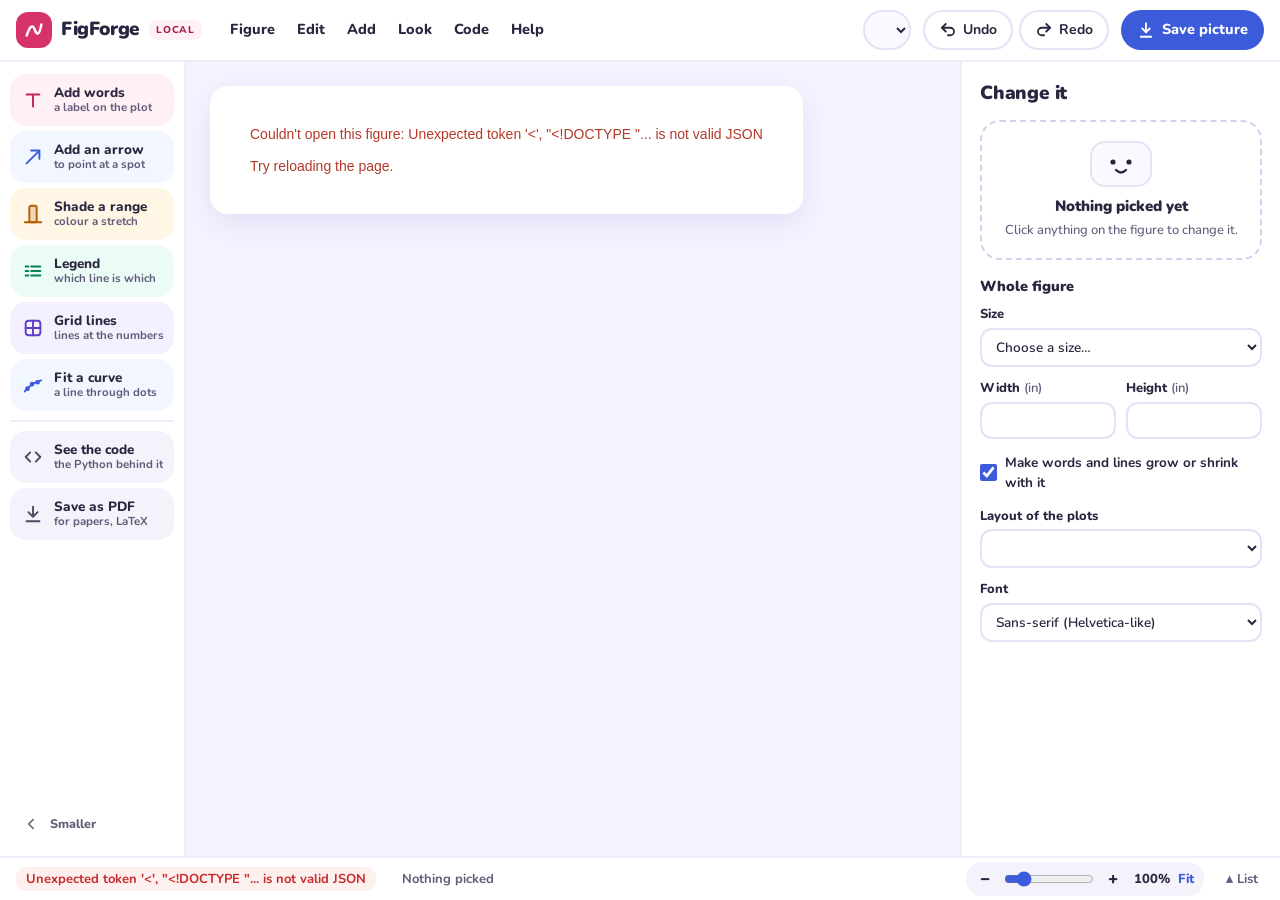
==== web/index.html @ d236e219 "Resizing scales lines, dots, arrows and ticks with the words; view re-fits Co-Authored-By: Claude Op" ====
<!DOCTYPE html>
<html lang="en">
<head>
  <meta charset="utf-8">
  <meta name="viewport" content="width=device-width, initial-scale=1">
  <title>FigForge</title>
  <link rel="preconnect" href="https://fonts.googleapis.com">
  <link rel="preconnect" href="https://fonts.gstatic.com" crossorigin>
  <link rel="stylesheet" href="https://fonts.googleapis.com/css2?family=Nunito:wght@500;600;700;800;900&display=swap">
  <link rel="stylesheet" href="style.css">
</head>
<body>

<header class="topbar">
  <div class="brand"><span class="brand-mark" aria-hidden="true"><svg viewBox="0 0 24 24"><path d="M4 18C8 6 11 6 13 12s5 6 7-6"/></svg></span>FigForge <span class="sub" id="storage-badge">local</span></div>
  <!-- The menu bar. Everything you can do lives in a menu, so the screen
       stays clear for the figure. -->
  <nav class="menubar" id="menubar" role="menubar">
    <div class="menu-wrap">
      <button class="menu-title" id="menu-file" aria-haspopup="menu" aria-expanded="false">Figure</button>
      <div class="menu" role="menu" hidden>
        <button role="menuitem" id="btn-new" title="Make a new figure from a spreadsheet (CSV) file">New from a spreadsheet (CSV)…</button>
        <button role="menuitem" id="btn-ai" class="ai-item" hidden title="Give Claude your data files and describe the figure you want">✨ New with AI…</button>
        <button role="menuitem" id="menu-open" title="Open another of your figures">Open another figure…</button>
        <hr>
        <button role="menuitem" id="btn-saveas" title="Save a copy with a new name">Save a copy…</button>
        <button role="menuitem" id="btn-rename" title="Give this figure a new name">Rename…</button>
        <hr>
        <div class="menu-label">Download the figure</div>
        <button role="menuitem" id="dl-pdf">PDF <span class="hint">for papers and LaTeX</span></button>
        <button role="menuitem" id="dl-svg">SVG <span class="hint">for Illustrator, Inkscape</span></button>
        <button role="menuitem" id="btn-png">PNG picture <span class="hint">for slides and the web</span></button>
        <hr>
        <button role="menuitem" id="btn-delete-project" class="danger" title="Delete this figure and everything in it">Delete this figure…</button>
      </div>
    </div>
    <div class="menu-wrap">
      <button class="menu-title" id="menu-edit" aria-haspopup="menu" aria-expanded="false">Edit</button>
      <div class="menu" role="menu" hidden>
        <button role="menuitem" id="menu-undo">Undo <span class="hint">Ctrl+Z</span></button>
        <button role="menuitem" id="menu-redo">Redo <span class="hint">Ctrl+Y</span></button>
        <hr>
        <button role="menuitem" id="btn-rebuild" class="danger" title="Throw away every change (moves, styles, numbers you changed) and draw the figure fresh from your data">Start over from my data…</button>
      </div>
    </div>
    <div class="menu-wrap">
      <button class="menu-title" id="menu-insert" aria-haspopup="menu" aria-expanded="false">Add</button>
      <div class="menu" role="menu" hidden>
        <button role="menuitem" id="btn-add-label" title="Add a new label to the plot you're working in">Label</button>
        <button role="menuitem" id="btn-add-arrow" title="Add a new arrow to the plot you're working in">Arrow</button>
        <button role="menuitem" id="menu-add-span" title="Shade a stretch of the plot">Shaded range</button>
        <hr>
        <button role="menuitem" id="menu-add-legend" title="Show which line is which">Legend</button>
        <button role="menuitem" id="menu-add-grid" title="Faint lines across the plot at the numbers">Grid lines</button>
        <button role="menuitem" id="menu-add-fit" title="Work out a line or curve that follows the points">Fit a curve…</button>
        <button role="menuitem" id="menu-add-curves" title="Draw more lines from another file of numbers in this figure">Lines from another file…</button>
        <button role="menuitem" id="menu-add-twin" title="Measure a line on its own scale, on the right side">Second scale on the right</button>
      </div>
    </div>
    <div class="menu-wrap">
      <button class="menu-title" id="menu-view" aria-haspopup="menu" aria-expanded="false">Look</button>
      <div class="menu" role="menu" hidden>
        <button role="menuitem" id="menu-zoom-in">Bigger <span class="hint">zoom in</span></button>
        <button role="menuitem" id="menu-zoom-out">Smaller <span class="hint">zoom out</span></button>
        <button role="menuitem" id="menu-fit">Fit to the window</button>
        <hr>
        <button role="menuitemcheckbox" id="menu-view-list" aria-checked="false">List of everything in the figure</button>
        <button role="menuitemcheckbox" id="menu-view-side" aria-checked="true">"Change it" panel</button>
      </div>
    </div>
    <div class="menu-wrap">
      <button class="menu-title" id="btn-py" aria-haspopup="menu" aria-expanded="false" title="See or download the Python code that draws this figure">Code</button>
      <div class="menu" id="py-menu" role="menu" hidden>
        <button role="menuitem" id="py-view"><b>See and change the code</b><span>Opens a code editor in a new tab. Run it in your browser.</span></button>
        <button role="menuitem" id="py-download"><b>Download figure.py</b><span>Made from the figure as it is now.</span></button>
        <button role="menuitem" id="py-download-edited" hidden><b>Download my changed version</b><span>The code you saved in the editor.</span></button>
      </div>
    </div>
    <div class="menu-wrap" id="menu-ai-wrap" hidden>
      <button class="menu-title ai-title" id="menu-ai" aria-haspopup="menu" aria-expanded="false">Ask Claude</button>
      <div class="menu" role="menu" hidden>
        <button role="menuitem" id="btn-ai-edit" hidden title="Tell Claude what to change in this figure">✨ Change this figure with AI…</button>
        <button role="menuitem" id="btn-howto" hidden title="The idea, the math, the code and the steps behind this AI figure">📖 How this was made</button>
        <button role="menuitem" id="menu-ai-new" hidden title="Give Claude your data files and describe the figure you want">✨ New figure with AI…</button>
      </div>
    </div>
    <div class="menu-wrap">
      <button class="menu-title" id="btn-help" aria-haspopup="menu" aria-expanded="false" title="How to use the editor">Help</button>
      <div class="menu help-pop" id="help-pop" role="dialog" aria-label="How to use the editor" hidden>
        <h3>How to use it</h3>
        <ul>
          <li><b>Click</b> anything to pick it. Change it on the right.</li>
          <li><b>Drag</b> it to move it.</li>
          <li><b>Double-click</b> words to type new ones.</li>
          <li>Hold <kbd>Ctrl</kbd> and click to pick more than one.</li>
          <li>Drag across an empty spot to pick everything inside.</li>
          <li>Add things from the <b>Add</b> menu, or the buttons on the left.</li>
          <li>Made a mistake? <b>Undo</b> fixes anything.</li>
        </ul>
        <h3>Keys</h3>
        <table>
          <tr><td><kbd>←</kbd><kbd>↑</kbd><kbd>→</kbd><kbd>↓</kbd></td><td>Move a little (hold <kbd>Shift</kbd> for more)</td></tr>
          <tr><td><kbd>Ctrl</kbd><kbd>Shift</kbd><kbd>&gt;</kbd> / <kbd>&lt;</kbd></td><td>Bigger / smaller words</td></tr>
          <tr><td><kbd>Del</kbd></td><td>Delete it</td></tr>
          <tr><td><kbd>Ctrl</kbd><kbd>Z</kbd></td><td>Undo</td></tr>
          <tr><td><kbd>Ctrl</kbd><kbd>Y</kbd></td><td>Redo</td></tr>
          <tr><td><kbd>Esc</kbd></td><td>Let go</td></tr>
        </table>
      </div>
    </div>
  </nav>
  <div class="spacer"></div>
  <select id="project-select" title="Open another figure"></select>
  <div class="tools">
    <button id="btn-undo" class="pill" title="Undo (Ctrl+Z)"><svg viewBox="0 0 24 24" aria-hidden="true"><path d="M9 14 4 9l5-5"/><path d="M4 9h11a5 5 0 0 1 0 10h-3"/></svg>Undo</button>
    <button id="btn-redo" class="pill" title="Redo (Ctrl+Y)"><svg viewBox="0 0 24 24" aria-hidden="true"><path d="m15 14 5-5-5-5"/><path d="M20 9H9a5 5 0 0 0 0 10h3"/></svg>Redo</button>
  </div>
  <!-- Save picture: the three downloads, one click from the top. -->
  <div class="menubar save-bar">
    <div class="menu-wrap">
      <button class="menu-title save-title" id="btn-save-pic" aria-haspopup="menu" aria-expanded="false"><svg viewBox="0 0 24 24" aria-hidden="true"><path d="M12 3v12"/><path d="m7 10 5 5 5-5"/><path d="M5 21h14"/></svg>Save picture</button>
      <div class="menu menu-right" role="menu" hidden>
        <button role="menuitem" id="save-pdf">PDF <span class="hint">for papers and LaTeX</span></button>
        <button role="menuitem" id="save-png">PNG picture <span class="hint">for slides and the web</span></button>
        <button role="menuitem" id="save-svg">SVG <span class="hint">for Illustrator, Inkscape</span></button>
      </div>
    </div>
  </div>
  <div class="account" id="account" hidden>
    <button id="btn-account" title="Your profile"><span class="avatar" id="account-avatar"></span><span id="account-name"></span></button>
    <div class="profile-panel" id="profile-panel" hidden>
      <div class="profile-email" id="profile-email"></div>
      <label class="field">
        <span>Display name</span>
        <span class="inline">
          <input type="text" id="profile-name" maxlength="60" autocomplete="nickname">
          <button id="btn-profile-save">Save</button>
        </span>
      </label>
      <form id="profile-password-form" class="field">
        <span>Change password</span>
        <input type="email" autocomplete="username" id="profile-username" hidden>
        <input type="password" id="profile-pw" placeholder="New password (8+ characters)" autocomplete="new-password">
        <input type="password" id="profile-pw2" placeholder="Repeat new password" autocomplete="new-password">
        <button type="submit">Update password</button>
      </form>
      <div class="admin-box" id="admin-box" hidden>
        <form id="invite-form" class="field">
          <span>Invite a friend</span>
          <input type="email" id="invite-email" placeholder="friend@example.com" autocomplete="off">
          <span class="inline">
            <button type="button" id="invite-link" title="Make the invite link and copy it -- send it to them yourself (text, DM). No email, so no spam folder.">Copy invite link</button>
            <button type="submit" title="Supabase emails the invite (it may land in spam)">Email invite</button>
          </span>
          <input type="text" id="invite-link-out" readonly hidden>
        </form>
        <ul class="invite-list" id="invite-list"></ul>
      </div>
      <p class="profile-msg" id="profile-msg"></p>
      <button id="btn-signout" class="danger">Sign out</button>
    </div>
  </div>
</header>

<main>
  <!-- Left: the tools used most, each a picture with its name and a few words
       on what it does. The bottom button folds it to pictures only (and back). -->
  <nav class="toolstrip" id="toolstrip" aria-label="Tools">
    <button id="tool-label" class="tool t-pink" title="Add some words"><svg class="ti" viewBox="0 0 24 24" aria-hidden="true"><path d="M5 6h14M12 6v13"/></svg><span class="tw"><span class="tl">Add words</span><span class="th">a label on the plot</span></span></button>
    <button id="tool-arrow" class="tool t-blue" title="Add an arrow"><svg class="ti" viewBox="0 0 24 24" aria-hidden="true"><path d="M5 19 19 5M10 5h9v9"/></svg><span class="tw"><span class="tl">Add an arrow</span><span class="th">to point at a spot</span></span></button>
    <button id="tool-span" class="tool t-orange" title="Shade a range of the plot"><svg class="ti" viewBox="0 0 24 24" aria-hidden="true"><rect x="8" y="3" width="8" height="18" rx="2" class="fill"/><path d="M3 21h18"/></svg><span class="tw"><span class="tl">Shade a range</span><span class="th">colour a stretch</span></span></button>
    <button id="tool-legend" class="tool t-green" title="Show which line is which"><svg class="ti" viewBox="0 0 24 24" aria-hidden="true"><path d="M4 7h3M4 12h3M4 17h3M10 7h10M10 12h10M10 17h10"/></svg><span class="tw"><span class="tl">Legend</span><span class="th">which line is which</span></span></button>
    <button id="tool-grid" class="tool t-purple" title="Grid lines across the plot"><svg class="ti" viewBox="0 0 24 24" aria-hidden="true"><rect x="4" y="4" width="16" height="16" rx="3"/><path d="M4 12h16M12 4v16"/></svg><span class="tw"><span class="tl">Grid lines</span><span class="th">lines at the numbers</span></span></button>
    <button id="tool-fit" class="tool t-blue" title="Work out a line or curve that follows the points"><svg class="ti" viewBox="0 0 24 24" aria-hidden="true"><circle cx="6" cy="16" r="1.5"/><circle cx="11" cy="11" r="1.5"/><circle cx="17" cy="9" r="1.5"/><path d="M3 19C9 12 14 8 21 7"/></svg><span class="tw"><span class="tl">Fit a curve</span><span class="th">a line through dots</span></span></button>
    <hr>
    <button id="tool-code" class="tool t-grey" title="See and change the Python code"><svg class="ti" viewBox="0 0 24 24" aria-hidden="true"><path d="M9 7l-5 5 5 5M15 7l5 5-5 5"/></svg><span class="tw"><span class="tl">See the code</span><span class="th">the Python behind it</span></span></button>
    <button id="tool-pdf" class="tool t-grey" title="Download the figure as a PDF"><svg class="ti" viewBox="0 0 24 24" aria-hidden="true"><path d="M12 4v11M7 10l5 5 5-5M5 20h14"/></svg><span class="tw"><span class="tl">Save as PDF</span><span class="th">for papers, LaTeX</span></span></button>
    <span class="spacer"></span>
    <button id="tool-ai" class="tool tool-ai" title="Tell Claude what to change" hidden><svg class="ti" viewBox="0 0 24 24" aria-hidden="true"><path d="M12 3l1.8 5.2L19 10l-5.2 1.8L12 17l-1.8-5.2L5 10l5.2-1.8zM18 15l.8 2.2L21 18l-2.2.8L18 21l-.8-2.2L15 18l2.2-.8z"/></svg><span class="tw"><span class="tl">Ask Claude</span><span class="th">say what to change</span></span></button>
    <button id="tool-expand" class="tool" title="Hide the names" aria-expanded="true"><svg class="ti" viewBox="0 0 24 24" aria-hidden="true"><path d="M15 6l-6 6 6 6"/></svg><span class="tl">Smaller</span></button>
  </nav>
  <section class="stage" id="stage">
    <div class="canvas-area">
      <div class="canvas-wrap" id="canvas-wrap">
        <div class="canvas" id="canvas"></div>
      </div>
    </div>
    <!-- The bottom bar: every part of the figure, and the numbers behind a
         picked line. Drag its top edge to make it taller or shorter. -->
    <div class="dock" id="dock">
      <div class="dock-handle" id="dock-handle" title="Drag to make this bigger or smaller"></div>
      <div class="peerbar" id="peerbar" hidden>
        <div class="peerrow">
          <span class="peerlabel">Pick all</span>
          <div class="chips" id="peer-groups"></div>
        </div>
        <div class="peerrow" id="peer-selected-row" hidden>
          <span class="peerlabel">Picked</span>
          <div class="chips" id="peer-selected"></div>
          <button class="link" id="btn-clearsel">Clear</button>
        </div>
      </div>
      <div class="dock-body">
        <div class="dock-list">
          <div class="dock-head">
            <h2>Everything in the figure</h2>
            <span class="muted">Click one to change it</span>
          </div>
          <div id="element-list" class="ellist"></div>
        </div>

        <div class="data-panel" id="data-panel" hidden>
          <div class="data-head">
            <span class="data-title" id="data-title">line</span>
            <span class="data-count" id="data-count"></span>
            <span class="spacer"></span>
            <span class="data-status" id="data-status"></span>
          </div>
          <div class="data-table-wrap" id="data-table-wrap">
            <table class="data-table">
              <thead><tr id="data-head-row"><th>x</th><th>y</th></tr></thead>
              <tbody id="data-table-body"></tbody>
            </table>
          </div>
        </div>
      </div>
    </div>

  </section>

  <aside class="sidebar">
    <div class="panel" id="inspector">
      <h2>Change it</h2>
      <div id="insp-empty">
        <div class="empty"><svg class="empty-face" viewBox="0 0 64 48" aria-hidden="true"><rect x="2" y="2" width="60" height="44" rx="14"/><circle cx="24" cy="22" r="2.6" class="eye"/><circle cx="40" cy="22" r="2.6" class="eye"/><path d="M27 30q5 5 10 0"/></svg><b>Nothing picked yet</b><span>Click anything on the figure to change it.</span></div>
        <div class="subhead">Whole figure</div>
        <label class="field">
          <span>Size</span>
          <select id="f-fig-preset">
            <option value="">Choose a size…</option>
            <option value="3.4">Journal, 1 column (3.4 in wide)</option>
            <option value="5">Journal, 1.5 columns (5 in wide)</option>
            <option value="7">Journal, 2 columns (7 in wide)</option>
            <option value="slide">Slide (10 × 5.6 in)</option>
            <option value="poster">Poster panel (12 × 8 in)</option>
          </select>
        </label>
        <div class="row">
          <label class="field">
            <span>Width <em>(in)</em></span>
            <input type="number" id="f-fig-w" min="1" max="40" step="0.1">
          </label>
          <label class="field">
            <span>Height <em>(in)</em></span>
            <input type="number" id="f-fig-h" min="1" max="40" step="0.1">
          </label>
        </div>
        <label class="check"><input type="checkbox" id="f-fig-scale" checked> Make words and lines grow or shrink with it</label>
        <p class="note" id="f-fig-small" hidden>Some words are too small to read at this size. Try a bigger size, or put the plots in one column.</p>
        <label class="field" id="f-fig-layout-field">
          <span>Layout of the plots</span>
          <select id="f-fig-layout"></select>
        </label>
        <label class="field">
          <span>Font</span>
          <select id="f-fig-font">
            <option value="sans-serif">Sans-serif (Helvetica-like)</option>
            <option value="serif">Serif (Times-like)</option>
            <option value="monospace">Monospace</option>
          </select>
        </label>
      </div>

      <div id="insp-body" hidden>
        <div class="elid"><b id="insp-kind">Label</b><span id="insp-where"></span><button id="btn-delete" class="danger small" title="Delete it (Del)">Delete</button><button id="btn-done" class="small" title="Let go of it (Esc)">Done</button></div>

        <div id="label-fields">
        <label class="field" id="text-field">
          <span>Words</span>
          <textarea id="f-text" rows="3" spellcheck="false"></textarea>
        </label>
        <div class="symbol-palette" id="symbol-palette">
          <div class="symbol-row"><button type="button" class="symbol-btn" data-ch="α">α</button><button type="button" class="symbol-btn" data-ch="β">β</button><button type="button" class="symbol-btn" data-ch="γ">γ</button><button type="button" class="symbol-btn" data-ch="δ">δ</button><button type="button" class="symbol-btn" data-ch="ε">ε</button><button type="button" class="symbol-btn" data-ch="ζ">ζ</button><button type="button" class="symbol-btn" data-ch="η">η</button><button type="button" class="symbol-btn" data-ch="θ">θ</button><button type="button" class="symbol-btn" data-ch="λ">λ</button><button type="button" class="symbol-btn" data-ch="μ">μ</button><button type="button" class="symbol-btn" data-ch="ν">ν</button><button type="button" class="symbol-btn" data-ch="ξ">ξ</button><button type="button" class="symbol-btn" data-ch="π">π</button><button type="button" class="symbol-btn" data-ch="ρ">ρ</button><button type="button" class="symbol-btn" data-ch="σ">σ</button><button type="button" class="symbol-btn" data-ch="τ">τ</button><button type="button" class="symbol-btn" data-ch="φ">φ</button><button type="button" class="symbol-btn" data-ch="χ">χ</button><button type="button" class="symbol-btn" data-ch="ψ">ψ</button><button type="button" class="symbol-btn" data-ch="ω">ω</button></div>
          <div class="symbol-row"><button type="button" class="symbol-btn" data-ch="Γ">Γ</button><button type="button" class="symbol-btn" data-ch="Δ">Δ</button><button type="button" class="symbol-btn" data-ch="Θ">Θ</button><button type="button" class="symbol-btn" data-ch="Λ">Λ</button><button type="button" class="symbol-btn" data-ch="Ξ">Ξ</button><button type="button" class="symbol-btn" data-ch="Π">Π</button><button type="button" class="symbol-btn" data-ch="Σ">Σ</button><button type="button" class="symbol-btn" data-ch="Φ">Φ</button><button type="button" class="symbol-btn" data-ch="Ψ">Ψ</button><button type="button" class="symbol-btn" data-ch="Ω">Ω</button><button type="button" class="symbol-btn" data-ch="±">±</button><button type="button" class="symbol-btn" data-ch="×">×</button><button type="button" class="symbol-btn" data-ch="°">°</button><button type="button" class="symbol-btn" data-ch="√">√</button><button type="button" class="symbol-btn" data-ch="≤">≤</button><button type="button" class="symbol-btn" data-ch="≥">≥</button><button type="button" class="symbol-btn" data-ch="≈">≈</button><button type="button" class="symbol-btn" data-ch="∞">∞</button></div>
        </div>
        <p class="note" id="text-note">Tip: <code>$\beta_1$</code> shows as β₁, <code>$Q_L$</code> as Q<sub>L</sub>. Press Enter for a new line.</p>

        <div class="row">
          <label class="field">
            <span>Size</span>
            <span class="sizewrap">
              <button id="f-size-down" title="Smaller">A&minus;</button>
              <input type="number" id="f-size" min="4" max="72" step="0.5">
              <button id="f-size-up" title="Bigger">A+</button>
            </span>
          </label>
          <label class="field">
            <span>Color</span>
            <span class="colorwrap">
              <input type="color" id="f-color">
              <input type="text" id="f-color-hex" spellcheck="false">
            </span>
          </label>
        </div>

        <div id="xy-group">
          <div class="row">
            <label class="field">
              <span>Across <em id="f-xunit"></em></span>
              <input type="number" id="f-x" step="any">
            </label>
            <label class="field">
              <span>Up <em id="f-yunit"></em></span>
              <input type="number" id="f-y" step="any">
            </label>
          </div>
        </div>

        <div id="align-group">
          <div class="row">
            <label class="field">
              <span>Line up ↔</span>
              <select id="f-ha">
                <option value="left">Left</option><option value="center">Middle</option><option value="right">Right</option>
              </select>
            </label>
            <label class="field">
              <span>Line up ↕</span>
              <select id="f-va">
                <option value="baseline">Text line</option><option value="bottom">Bottom</option>
                <option value="center">Middle</option><option value="top">Top</option>
              </select>
            </label>
          </div>
          <label class="check">
            <input type="checkbox" id="f-box"> Put a box behind it
          </label>
          <div id="box-colors">
            <div class="row">
              <label class="field">
                <span>Box fill</span>
                <select id="f-box-fc"><option value="white">White</option><option value="black">Black</option></select>
              </label>
              <label class="field">
                <span>Box border</span>
                <select id="f-box-ec"><option value="white">White</option><option value="black">Black</option></select>
              </label>
            </div>
            <div class="row">
              <label class="field">
                <span>Space inside the box</span>
                <input type="number" id="f-box-pad" min="0" max="2" step="0.05">
              </label>
              <label class="field"></label>
            </div>
          </div>
        </div>
        </div>

        <div id="axes-fields" hidden>
          <div id="axes-x-fields">
            <div class="subhead">Bottom axis (x)</div>
            <div class="row">
              <label class="field">
                <span>min</span>
                <input type="number" id="f-xmin" step="any">
              </label>
              <label class="field">
                <span>max</span>
                <input type="number" id="f-xmax" step="any">
              </label>
            </div>
            <div class="row">
              <label class="field">
                <span>scale</span>
                <select id="f-xscale">
                  <option value="linear">linear</option><option value="log">log</option>
                </select>
              </label>
              <label class="field">
                <span>tick size (pt)</span>
                <input type="number" id="f-xticksize" min="4" max="48" step="0.5">
              </label>
            </div>
            <div class="row">
              <label class="field">
                <span>A number every</span>
                <input type="number" id="f-xstep" min="0" step="any" placeholder="auto">
              </label>
              <label class="field">
                <span>&nbsp;</span>
                <label class="check"><input type="checkbox" id="f-xsci"> ×10ⁿ numbers</label>
              </label>
            </div>
          </div>

          <div id="axes-y-fields">
            <div class="subhead">Side axis (y)</div>
            <div class="row">
              <label class="field">
                <span>min</span>
                <input type="number" id="f-ymin" step="any">
              </label>
              <label class="field">
                <span>max</span>
                <input type="number" id="f-ymax" step="any">
              </label>
            </div>
            <div class="row">
              <label class="field">
                <span>scale</span>
                <select id="f-yscale">
                  <option value="linear">linear</option><option value="log">log</option>
                </select>
              </label>
              <label class="field">
                <span>tick size (pt)</span>
                <input type="number" id="f-yticksize" min="4" max="48" step="0.5">
              </label>
            </div>
            <div class="row">
              <label class="field">
                <span>A number every</span>
                <input type="number" id="f-ystep" min="0" step="any" placeholder="auto">
              </label>
              <label class="field">
                <span>&nbsp;</span>
                <label class="check"><input type="checkbox" id="f-ysci"> ×10ⁿ numbers</label>
              </label>
            </div>
            <div id="twin-fields" hidden>
              <div class="subhead">Right side axis</div>
              <div class="row">
                <label class="field">
                  <span>min</span>
                  <input type="number" id="f-y2min" step="any" placeholder="auto">
                </label>
                <label class="field">
                  <span>max</span>
                  <input type="number" id="f-y2max" step="any" placeholder="auto">
                </label>
              </div>
              <label class="field">
                <span>scale</span>
                <select id="f-y2scale">
                  <option value="linear">linear</option><option value="log">log</option>
                </select>
              </label>
            </div>
          </div>

          <div id="axes-3d-fields" hidden>
            <div class="subhead">Height axis (z)</div>
            <div class="row">
              <label class="field">
                <span>min</span>
                <input type="number" id="f-zmin" step="any">
              </label>
              <label class="field">
                <span>max</span>
                <input type="number" id="f-zmax" step="any">
              </label>
            </div>
            <label class="field">
              <span>scale</span>
              <select id="f-zscale">
                <option value="linear">linear</option><option value="log">log</option>
              </select>
            </label>
            <div class="subhead">Turn it (or drag an empty spot in the plot)</div>
            <div class="row">
              <label class="field">
                <span>Round (°)</span>
                <input type="number" id="f-turn" min="-360" max="360" step="5">
              </label>
              <label class="field">
                <span>Up (°)</span>
                <input type="number" id="f-tilt" min="-90" max="90" step="5">
              </label>
            </div>
          </div>

          <div id="axes-panel-fields">
            <div class="subhead">Box</div>
            <div class="row">
              <label class="field">
                <span>Shape</span>
                <select id="f-aspect">
                  <option value="auto">Fill the space</option><option value="equal">Same scale both ways</option>
                </select>
              </label>
              <label class="field">
                <span>Border thickness</span>
                <input type="number" id="f-framewidth" min="0" max="8" step="0.1">
              </label>
            </div>
            <label class="check">
              <input type="checkbox" id="f-zero"> Lines through zero
            </label>
            <label class="check">
              <input type="checkbox" id="f-legend-on"> Show the legend
            </label>
            <div class="row">
              <label class="field">
                <span>Grid lines</span>
                <select id="f-grid">
                  <option value="none">None</option>
                  <option value="major">At the numbers</option>
                  <option value="both">At the numbers + in between</option>
                </select>
              </label>
              <label class="field">
                <span>&nbsp;</span>
                <label class="check"><input type="checkbox" id="f-minor"> Small ticks</label>
              </label>
            </div>
            <button type="button" id="btn-add-span" class="link">+ Shade a range</button>
          </div>

          <p class="note" id="axes-note" hidden></p>
        </div>

        <div id="legend-fields" hidden>
          <div id="legend-entries"></div>
          <label class="field">
            <span>Heading <em>(over the names)</em></span>
            <input type="text" id="f-legend-title" spellcheck="false" placeholder="No heading">
          </label>
          <div class="row">
            <label class="field">
              <span>Where</span>
              <select id="f-legend-loc">
                <option value="dragged" hidden>Where I dragged it</option>
                <option value="best">Wherever it fits</option>
                <option value="upper right">Top right</option>
                <option value="upper left">Top left</option>
                <option value="lower right">Bottom right</option>
                <option value="lower left">Bottom left</option>
                <option value="upper center">Top middle</option>
                <option value="lower center">Bottom middle</option>
                <option value="center right">Right middle</option>
                <option value="center left">Left middle</option>
                <option value="center">Middle</option>
              </select>
            </label>
            <label class="field">
              <span>Side by side</span>
              <input type="number" id="f-legend-cols" min="1" max="10" step="1">
            </label>
          </div>
          <div class="row">
            <label class="field">
              <span>Word size</span>
              <input type="number" id="f-legend-size" min="4" max="48" step="0.5">
            </label>
            <label class="field">
              <span>&nbsp;</span>
              <label class="check"><input type="checkbox" id="f-legend-frame"> Box around it</label>
            </label>
          </div>
          <p class="note">You can also drag it anywhere in the plot.</p>
          <button type="button" id="btn-legend-hide" class="link">Hide the legend</button>
        </div>

        <div id="series-fields" hidden>
          <label class="field">
            <span>Name <em>(shown in the legend)</em></span>
            <input type="text" id="f-series-label" spellcheck="false" placeholder="No name">
          </label>
          <label class="field" id="series-axis-field">
            <span>Measured on</span>
            <select id="f-series-axis">
              <option value="left">the left side axis</option>
              <option value="right">a second axis on the right</option>
            </select>
          </label>
          <div class="row">
            <label class="field">
              <span>Color</span>
              <span class="colorwrap">
                <input type="color" id="f-series-color">
                <input type="text" id="f-series-color-hex" spellcheck="false">
              </span>
            </label>
            <label class="field">
              <span>Dots</span>
              <select id="f-series-marker">
                <option value="none">None</option>
                <option value=".">• Small dot</option>
                <option value="o">● Circle</option>
                <option value="s">■ Square</option>
                <option value="^">▲ Triangle</option>
                <option value="D">◆ Diamond</option>
                <option value="+">+ Plus</option>
                <option value="x">× Cross</option>
              </select>
            </label>
          </div>
          <div class="row">
            <label class="field">
              <span>Line thickness</span>
              <input type="number" id="f-series-lw" min="0" max="10" step="0.1">
            </label>
            <label class="field">
              <span>Dot size</span>
              <input type="number" id="f-series-ms" min="0" max="30" step="0.5">
            </label>
          </div>
          <label class="field">
            <span>Opacity <em>(0 = see-through, 1 = solid)</em></span>
            <span class="opacitywrap">
              <input type="range" id="f-series-alpha" min="0" max="1" step="0.05">
              <input type="number" id="f-series-alpha-num" min="0" max="1" step="0.05">
            </span>
          </label>
          <div id="cmap-fields" hidden>
            <div class="subhead">Colours</div>
            <div class="row">
              <label class="field">
                <span>Colour map</span>
                <select id="f-cmap">
                  <option value="viridis">Viridis</option><option value="magma">Magma</option>
                  <option value="inferno">Inferno</option><option value="plasma">Plasma</option>
                  <option value="cividis">Cividis</option><option value="turbo">Turbo</option>
                  <option value="coolwarm">Cool–warm</option><option value="RdBu_r">Blue–red</option>
                  <option value="seismic">Seismic</option><option value="Greys">Greys</option>
                  <option value="Blues">Blues</option><option value="hot">Hot</option>
                </select>
              </label>
              <label class="field">
                <span>&nbsp;</span>
                <label class="check"><input type="checkbox" id="f-cmap-log"> Log colour scale</label>
              </label>
            </div>
            <div class="row">
              <label class="field">
                <span>Colours start at</span>
                <input type="number" id="f-cmap-min" step="any" placeholder="auto">
              </label>
              <label class="field">
                <span>Colours end at</span>
                <input type="number" id="f-cmap-max" step="any" placeholder="auto">
              </label>
            </div>
            <label class="check"><input type="checkbox" id="f-cbar"> Show the colour bar</label>
            <label class="field" id="f-cbar-label-field">
              <span>Colour bar label</span>
              <input type="text" id="f-cbar-label" spellcheck="false">
            </label>
          </div>
          <div id="fit-fields" hidden>
            <div class="subhead">Fit a curve to it</div>
            <div class="row">
              <label class="field">
                <span>Shape</span>
                <select id="f-fit-model">
                  <option value="line">Straight line</option>
                  <option value="poly2">Curve (x²)</option>
                  <option value="poly3">Curve (x³)</option>
                  <option value="exp">Exponential</option>
                  <option value="power">Power law (x^b)</option>
                  <option value="gauss">Bell peak (Gaussian)</option>
                  <option value="lorentz">Sharp peak (Lorentzian)</option>
                  <option value="formula">My own formula…</option>
                </select>
              </label>
              <label class="field">
                <span>&nbsp;</span>
                <button type="button" id="btn-fit-curve">Fit</button>
              </label>
            </div>
            <p class="note" id="fit-shape"></p>
            <label class="field" id="f-fit-formula-field" hidden>
              <span>Formula in x <em>(the other letters are worked out)</em></span>
              <input type="text" id="f-fit-formula" spellcheck="false" placeholder="a*exp(-x/t) + c">
            </label>
            <div class="row">
              <label class="field">
                <span>Only x from</span>
                <input type="number" id="f-fit-from" step="any" placeholder="the start">
              </label>
              <label class="field">
                <span>to</span>
                <input type="number" id="f-fit-to" step="any" placeholder="the end">
              </label>
            </div>
          </div>
          <div id="fit-result" hidden>
            <div class="subhead">Fit result</div>
            <pre id="fit-numbers"></pre>
            <button type="button" id="btn-fit-label" class="link">+ Put these numbers on the plot</button>
          </div>
          <p class="note" id="series-note">Its numbers are listed under the figure. Click one to change it.</p>
        </div>

        <div id="guide-fields" hidden>
          <div class="row">
            <label class="field">
              <span>Color</span>
              <span class="colorwrap">
                <input type="color" id="f-guide-color">
                <input type="text" id="f-guide-color-hex" spellcheck="false">
              </span>
            </label>
            <label class="field">
              <span>Look</span>
              <select id="f-guide-ls">
                <option value="-">── Solid</option>
                <option value="--">- - Dashed</option>
                <option value=":">····· Dotted</option>
                <option value="-.">-·- Dash-dot</option>
              </select>
            </label>
          </div>
          <div class="row">
            <label class="field">
              <span>Line thickness</span>
              <input type="number" id="f-guide-lw" min="0" max="10" step="0.1">
            </label>
            <label class="field" id="guide-pos-field">
              <span><span id="f-guide-pos-name">Across at</span> <em id="f-guide-pos-unit"></em></span>
              <input type="number" id="f-guide-pos" step="any">
            </label>
          </div>
          <p class="note">A straight line across the plot, to guide the eye.</p>
        </div>

        <div id="span-fields" hidden>
          <div class="row">
            <label class="field">
              <span>Color</span>
              <span class="colorwrap">
                <input type="color" id="f-span-color">
                <input type="text" id="f-span-color-hex" spellcheck="false">
              </span>
            </label>
            <label class="field">
              <span>Opacity</span>
              <input type="number" id="f-span-alpha" min="0" max="1" step="0.05">
            </label>
          </div>
          <div class="row">
            <label class="field">
              <span id="f-span-from-name">From</span>
              <input type="number" id="f-span-lo" step="any">
            </label>
            <label class="field">
              <span>To</span>
              <input type="number" id="f-span-hi" step="any">
            </label>
          </div>
          <label class="field">
            <span>Name <em>(shown in the legend)</em></span>
            <input type="text" id="f-span-label" spellcheck="false" placeholder="No name">
          </label>
          <p class="note">A shaded range behind the data, to mark a region.</p>
        </div>

        <div id="zero-fields" hidden>
          <p class="note">Thin grey lines through zero, across and up the plot.
            <b>Delete</b> hides them. Bring them back from the plot box
            (“Lines through zero”).</p>
        </div>

        <div id="arrow-fields" hidden>
          <div class="row">
            <label class="field">
              <span>Color</span>
              <span class="colorwrap">
                <input type="color" id="f-arrow-color">
                <input type="text" id="f-arrow-color-hex" spellcheck="false">
              </span>
            </label>
            <label class="field">
              <span>Heads</span>
              <select id="f-arrow-style">
                <option value="<->">⟷ Both ends</option>
                <option value="->">⟶ End only</option>
                <option value="<-">⟵ Start only</option>
                <option value="-">— No heads</option>
              </select>
            </label>
          </div>
          <div class="row">
            <label class="field">
              <span>Line thickness</span>
              <input type="number" id="f-arrow-lw" min="0" max="10" step="0.1">
            </label>
            <label class="field">
              <span>Head size</span>
              <input type="number" id="f-arrow-scale" min="4" max="40" step="1">
            </label>
          </div>
          <p class="note">Drag the middle to move it. Drag an end to stretch or
            turn it.</p>
        </div>
      </div>
    </div>

  </aside>
</main>
<!-- Bottom: what is going on, what is picked, where the pointer is in
     the plot, the figure size, zoom, and the list of everything. -->
<footer class="statusbar" id="statusbar">
  <div class="status" id="status" role="status"></div>
  <span class="sb-item" id="sb-picked" title="What is picked">Nothing picked</span>
  <span class="sb-item sb-xy" id="sb-xy" title="Where the pointer is, in the plot's own numbers"></span>
  <span class="spacer"></span>
  <button class="sb-item sb-btn" id="sb-size" title="The figure's size when printed. Click to change it"></button>
  <div class="zoomctl" title="How big the figure looks on screen">
    <button id="zoom-out" class="icon" aria-label="Smaller">−</button>
    <input type="range" id="zoom" min="40" max="400" value="100" step="5" aria-label="Zoom">
    <button id="zoom-in" class="icon" aria-label="Bigger">+</button>
    <span id="zoomval">100%</span>
    <button id="btn-fit" class="link" title="Make the figure fit the window">Fit</button>
  </div>
  <button class="sb-item sb-btn" id="sb-list" aria-expanded="false" title="Show or hide the list of everything in the figure">▴ List</button>
</footer>

<!-- Start: three big ways to begin, and every figure you have as a card. -->
<div class="modal" id="start-modal" hidden>
  <div class="modal-card start-card" role="dialog" aria-labelledby="start-title">
    <div class="modal-head">
      <h3 id="start-title">Make a new figure, or open one of yours</h3>
      <button class="link" id="start-close" title="Close (Esc)" aria-label="Close">×</button>
    </div>
    <div class="start-ways">
      <button class="start-way way-file" id="start-file">
        <span class="way-ico"><svg viewBox="0 0 24 24" aria-hidden="true"><path d="M14 3H7a2 2 0 0 0-2 2v14a2 2 0 0 0 2 2h10a2 2 0 0 0 2-2V8z"/><path d="M14 3v5h5M9 13h6M9 17h6"/></svg></span>
        <b>From my file</b>
        <span>Pick a spreadsheet, then the columns to draw.</span>
      </button>
      <button class="start-way way-ai" id="start-ai" hidden>
        <span class="way-ico"><svg viewBox="0 0 24 24" aria-hidden="true"><path d="M12 3l1.8 5.2L19 10l-5.2 1.8L12 17l-1.8-5.2L5 10l5.2-1.8z"/><path d="M19 16l.7 2 2 .7-2 .7-.7 2-.7-2-2-.7 2-.7z"/></svg></span>
        <b>Ask Claude</b>
        <span>Say what you want in your own words. Claude draws it.</span>
      </button>
    </div>
    <div class="start-mine-head">Your figures</div>
    <div class="start-mine" id="start-mine"></div>
  </div>
</div>

<!-- New project from a CSV: pick the file, then the x and y columns. -->
<div class="modal" id="csv-modal" hidden>
  <div class="modal-card" role="dialog" aria-labelledby="csv-title">
    <div class="modal-head">
      <h3 id="csv-title">New figure from a CSV</h3>
      <button class="link" id="csv-close" title="Close (Esc)">×</button>
    </div>
    <label class="csv-drop" id="csv-drop">
      <input type="file" id="csv-file" accept=".csv,.tsv,.txt,.dat,text/csv,text/plain">
      <span id="csv-drop-text"><b>Choose a CSV file</b> or drop it here<br><em>comma, semicolon, tab or space separated · up to 4 MB</em></span>
    </label>
    <div id="csv-pick" hidden>
      <p class="csv-summary" id="csv-summary"></p>
      <table class="csv-cols">
        <thead><tr><th>Column</th><th>Range</th><th title="Horizontal axis">x</th><th title="Plot these">y</th></tr></thead>
        <tbody id="csv-cols"></tbody>
      </table>
      <div class="row">
        <label class="field">
          <span>Plot as</span>
          <select id="csv-plot">
            <option value="line">Lines</option>
            <option value="scatter">Points</option>
            <option value="line+markers">Lines + points</option>
          </select>
        </label>
        <label class="field" id="csv-name-field">
          <span>Project name</span>
          <input type="text" id="csv-name" spellcheck="false">
        </label>
        <label class="field" id="csv-panel-field" hidden>
          <span>Put them in</span>
          <select id="csv-panel"></select>
        </label>
      </div>
    </div>
    <p class="csv-msg" id="csv-msg" role="status"></p>
    <div class="modal-foot">
      <button id="csv-cancel">Cancel</button>
      <button class="primary" id="csv-create" disabled>Create figure</button>
    </div>
  </div>
</div>

<!-- New figure with the AI assistant: any files (zips are opened in the
     browser), a description, then Claude works step by step. -->
<div class="modal" id="ai-modal" hidden>
  <div class="modal-card" role="dialog" aria-labelledby="ai-title">
    <div class="modal-head">
      <h3 id="ai-title">✨ New figure with AI</h3>
      <button class="link" id="ai-close" title="Close (Esc)">×</button>
    </div>
    <label class="csv-drop" id="ai-drop">
      <input type="file" id="ai-files" multiple>
      <span id="ai-drop-text"><b>Choose your data files</b> or drop them here <em>(optional)</em><br>
        <em>any files or a .zip · a picture of a figure you like helps too · no data? just describe it</em></span>
    </label>
    <div id="ai-picked" hidden>
      <p class="csv-summary" id="ai-files-summary"></p>
      <details class="ai-files"><summary>See which files</summary><ul id="ai-file-list"></ul></details>
    </div>
    <label class="field">
      <span>Describe the figure you want</span>
      <textarea id="ai-idea" rows="4" spellcheck="true"
        placeholder="e.g. Overlay the RBS spectra of 1A_middle, 1A_bottom_right, 1A_bottom_left and 1B against channel, energy in MeV on top, label the O, Cu, Nb, Sn and Ta edges"></textarea>
    </label>
    <label class="field">
      <span>Project name</span>
      <input type="text" id="ai-name" spellcheck="false">
    </label>
    <div class="ai-run" id="ai-run" hidden>
      <ol class="ai-log" id="ai-log"></ol>
      <p class="ai-reply" id="ai-reply" hidden></p>
    </div>
    <p class="csv-msg" id="ai-msg" role="status"></p>
    <p class="ai-usage" id="ai-usage"></p>
    <div class="modal-foot">
      <button id="ai-cancel">Cancel</button>
      <button class="primary" id="ai-make" disabled>✨ Make it</button>
    </div>
  </div>
</div>

<!-- Change the figure on screen with the AI assistant. -->
<div class="modal" id="ai-edit-modal" hidden>
  <div class="modal-card" role="dialog" aria-labelledby="ai-edit-title">
    <div class="modal-head">
      <h3 id="ai-edit-title">✨ Change this figure with AI</h3>
      <button class="link" id="ai-edit-close" title="Close (Esc)">×</button>
    </div>
    <div class="chat" id="ai-chat" aria-live="polite"></div>
    <label class="field">
      <span id="ai-edit-ask">What should change?</span>
      <textarea id="ai-edit-request" rows="3" spellcheck="true"
        placeholder="e.g. Make it fit one journal column, bigger axis labels, and add a linear fit to the measured points"></textarea>
    </label>
    <div class="idea-chips" id="ai-edit-ideas">
      <span>Ideas to try</span>
      <button type="button" class="idea">Make it ready for a paper</button>
      <button type="button" class="idea">Bigger words</button>
      <button type="button" class="idea">Colours that are easy to tell apart</button>
      <button type="button" class="idea">Fit a straight line to the dots</button>
    </div>
    <p class="csv-msg" id="ai-edit-msg" role="status"></p>
    <p class="ai-usage" id="ai-edit-usage"></p>
    <div class="modal-foot">
      <button id="ai-edit-new" hidden title="Forget this talk and start again">Start a new talk</button>
      <button id="ai-edit-done">Close</button>
      <button class="primary" id="ai-edit-go">✨ Send</button>
    </div>
  </div>
</div>

<!-- "How this was made": what the AI did to make this figure, to learn from. -->
<div class="modal" id="howto-modal" hidden>
  <div class="modal-card howto-card" role="dialog" aria-labelledby="howto-title">
    <div class="modal-head">
      <h3 id="howto-title">📖 How this figure was made</h3>
      <button class="link" id="howto-close" title="Close (Esc)">×</button>
    </div>
    <p class="csv-msg" id="howto-msg" role="status"></p>
    <div id="howto-body" hidden>
      <h4>The idea</h4>
      <p id="howto-idea"></p>
      <div id="howto-math-box">
        <h4>The math</h4>
        <ul class="howto-math" id="howto-math"></ul>
      </div>
      <h4>What Claude did, step by step</h4>
      <ol class="howto-steps" id="howto-steps"></ol>
      <h4>The code</h4>
      <p class="howto-note" id="howto-code-note"></p>
      <pre class="howto-code" id="howto-code"></pre>
      <div class="howto-actions">
        <button id="howto-open-code">Open it in the code editor</button>
        <button id="howto-copy">Copy</button>
      </div>
      <details class="howto-raw" id="howto-raw">
        <summary>Exactly what Claude typed in its sandbox</summary>
        <div id="howto-commands"></div>
      </details>
      <h4>Try it yourself</h4>
      <ul class="howto-try" id="howto-try"></ul>
    </div>
    <div class="modal-foot">
      <button id="howto-done">Close</button>
    </div>
  </div>
</div>

<!-- Hosted editor only: sign in / sign up. The local editor never shows it. -->
<div class="auth-screen" id="auth-screen" hidden>
  <div class="auth-card">
    <div class="auth-brand">FigForge</div>
    <p class="auth-sub">Reproducible scientific figures you can drag.</p>

    <div class="auth-tabs" id="auth-tabs">
      <button type="button" data-view="login" class="on">Log in</button>
      <button type="button" data-view="signup">Sign up</button>
    </div>

    <form class="auth-form" data-view="login">
      <label class="field"><span>Email</span><input type="email" name="email" autocomplete="username" required></label>
      <label class="field"><span>Password</span><input type="password" name="password" autocomplete="current-password" required></label>
      <button type="submit" class="primary">Log in</button>
      <button type="button" class="link" data-goto="forgot">Forgot password?</button>
    </form>

    <form class="auth-form" data-view="signup" hidden>
      <label class="field"><span>Display name</span><input type="text" name="display_name" maxlength="60" autocomplete="nickname" required></label>
      <label class="field"><span>Email</span><input type="email" name="email" autocomplete="username" required></label>
      <label class="field"><span>Password <em>(8+ characters)</em></span><input type="password" name="password" minlength="8" autocomplete="new-password" required></label>
      <button type="submit" class="primary">Create account</button>
    </form>

    <form class="auth-form" data-view="forgot" hidden>
      <p class="auth-note">Enter your account's email and we'll send a link to set a new password.</p>
      <label class="field"><span>Email</span><input type="email" name="email" autocomplete="username" required></label>
      <button type="submit" class="primary">Send reset link</button>
      <button type="button" class="link" data-goto="login">Back to log in</button>
    </form>

    <p class="auth-note invite-only" id="invite-note" hidden>
      FigForge is invite-only. Got an invite email? Open its link to set up your account.
    </p>

    <form class="auth-form" data-view="welcome" hidden>
      <p class="auth-note">Welcome! You were invited to FigForge. Pick a name and a password to finish setting up.</p>
      <label class="field"><span>Display name</span><input type="text" name="display_name" maxlength="60" autocomplete="nickname" required></label>
      <label class="field"><span>Password <em>(8+ characters)</em></span><input type="password" name="password" minlength="8" autocomplete="new-password" required></label>
      <button type="submit" class="primary">Start using FigForge</button>
    </form>

    <form class="auth-form" data-view="reset" hidden>
      <p class="auth-note">Choose a new password for your account.</p>
      <label class="field"><span>New password <em>(8+ characters)</em></span><input type="password" name="password" minlength="8" autocomplete="new-password" required></label>
      <label class="field"><span>Repeat it</span><input type="password" name="password2" minlength="8" autocomplete="new-password" required></label>
      <button type="submit" class="primary">Set password</button>
    </form>

    <p class="auth-msg" id="auth-msg" role="status"></p>
  </div>
</div>

<script src="app.js"></script>
</body>
</html>
---- web/style.css ----
/* FigForge's look: soft lavender ground, white cards, round letters (Nunito),
   big friendly buttons. Berry pink is "the main thing" and Claude, sky blue is
   "picked" and links, mint is "all good". */
:root {
  --bg: #f5f3ff;
  --surface: #ffffff;
  --line: #e6e1f7;
  --line-soft: #f0edfa;
  --tint: #f4f2fa;          /* soft fills: segmented controls, hovers */
  --ink: #2b2640;
  --ink-soft: #625c7a;
  --accent: #d6336c;        /* berry pink */
  --accent-ink: #a61e4d;
  --accent-soft: #fff0f5;
  --sel: #3b5bdb;           /* sky blue */
  --sel-soft: #edf2ff;
  --ok: #087f5b;
  --ok-soft: #ebfbf5;
  --danger: #c92a2a;
  --danger-soft: #fff0f0;
  --radius: 14px;
  --shadow: 0 10px 30px rgba(76, 52, 160, 0.10);
  --font: Nunito, -apple-system, BlinkMacSystemFont, "Segoe UI", Roboto, sans-serif;
  --mono: ui-monospace, "SF Mono", "Cascadia Mono", Menlo, Consolas, monospace;
}

* { box-sizing: border-box; }

/* Classes like .data-panel set display:flex, which would otherwise beat the
   hidden attribute and leave "hidden" panels on screen. */
[hidden] { display: none !important; }

html, body {
  height: 100%;
  margin: 0;
}

body {
  display: flex;
  flex-direction: column;
  background: var(--bg);
  color: var(--ink);
  font: 500 14px/1.45 var(--font);
  overflow: hidden;
}

:focus-visible { outline: 3px solid rgba(59, 91, 219, 0.45); outline-offset: 2px; }

/* ------------------------------------------------------------ top bar */
.topbar {
  display: flex;
  align-items: center;
  gap: 12px;
  padding: 0 16px;
  height: 62px;
  flex: none;
  background: var(--surface);
  border-bottom: 2px solid var(--line-soft);
}

.brand {
  display: flex; align-items: center; gap: 9px;
  font-size: 19px;
  font-weight: 900;
  letter-spacing: -0.02em;
}
.brand-mark {
  width: 36px; height: 36px; border-radius: 12px; background: var(--accent);
  display: inline-flex; align-items: center; justify-content: center;
}
.brand-mark svg {
  width: 22px; height: 22px; fill: none; stroke: #fff; stroke-width: 2.6;
  stroke-linecap: round; stroke-linejoin: round;
}

.brand .sub {
  font-weight: 800;
  font-size: 10px;
  text-transform: uppercase;
  letter-spacing: 0.08em;
  color: var(--accent-ink);
  background: var(--accent-soft);
  padding: 3px 7px;
  border-radius: 8px;
}

#project-select {
  font: inherit;
  font-size: 14px;
  font-weight: 700;
  height: 40px;
  padding: 0 12px;
  border: 2px solid var(--line);
  border-radius: 20px;
  background: #faf9ff;
  color: var(--ink);
  max-width: 220px;
  width: auto;
}

.spacer { flex: 1; }

.status {
  font-size: 13px;
  color: var(--ink-soft);
  font-variant-numeric: tabular-nums;
  min-width: 110px;
  text-align: right;
}
.status.busy { color: var(--accent-ink); }
.status.err  { color: var(--danger); }

.tools { display: flex; gap: 6px; }
button.icon { padding: 2px 9px; font-size: 18px; line-height: 1.2; }
.tools button.icon { color: var(--ink); }

button {
  font: inherit;
  font-size: 13px;
  font-weight: 700;
  padding: 6px 14px;
  border: 2px solid var(--line);
  background: var(--surface);
  color: var(--ink);
  border-radius: 12px;
  cursor: pointer;
  transition: background 0.12s, border-color 0.12s, transform 0.08s;
}
button:hover:not(:disabled) { background: var(--tint); border-color: #d6cff0; }
button:active:not(:disabled) { background: #ebe7f7; transform: translateY(1px); }
button:disabled { opacity: 0.45; cursor: default; }
button.danger { color: var(--danger); background: var(--danger-soft); border-color: transparent; }
button.danger:hover:not(:disabled) { background: #ffe3e3; border-color: transparent; }
button.link {
  border: none; background: none; color: var(--sel); font-weight: 800;
  padding: 2px 4px; text-decoration: none;
}
button.link:hover:not(:disabled) { background: none; text-decoration: underline; }

/* Undo / Redo with their words; Save picture in blue. */
button.pill {
  display: inline-flex; align-items: center; gap: 6px;
  height: 40px; padding: 0 14px; border-radius: 20px; font-size: 14px;
}
button.pill svg, .save-title svg {
  width: 18px; height: 18px; fill: none; stroke: currentColor; stroke-width: 2.4;
  stroke-linecap: round; stroke-linejoin: round; flex: none;
}

/* ------------------------------------------------------------ menu bar */
.menubar { display: flex; align-items: center; gap: 2px; margin-left: 6px; }
.menubar.save-bar { margin-left: 0; }
.menu-wrap { position: relative; }
.menu-title {
  border: none; background: none; height: 40px; padding: 0 14px; font-size: 14.5px;
  font-weight: 800; border-radius: 20px; color: var(--ink);
}
.menu-title:hover:not(:disabled), .menu-title[aria-expanded="true"] { background: var(--tint); border: none; }
.menu-title.ai-title { color: var(--accent-ink); }
.menu-title.ai-title:hover:not(:disabled), .menu-title.ai-title[aria-expanded="true"] { background: var(--accent-soft); }
.menu-title.save-title {
  display: inline-flex; align-items: center; gap: 7px;
  background: var(--sel); color: #fff; padding: 0 16px;
}
.menu-title.save-title:hover:not(:disabled), .menu-title.save-title[aria-expanded="true"] { background: #2f4ac0; color: #fff; }
.menu {
  position: absolute; left: 0; top: calc(100% + 6px); z-index: 60;
  min-width: 240px; padding: 6px;
  background: var(--surface); color: var(--ink);
  border: 2px solid var(--line-soft); border-radius: 18px;
  box-shadow: 0 16px 40px rgba(76, 52, 160, 0.16);
}
.menu.menu-right { left: auto; right: 0; }
.menu > button {
  display: flex; align-items: baseline; gap: 16px; width: 100%; text-align: left;
  border: none; background: none; padding: 9px 12px; font-size: 14px; border-radius: 12px;
  white-space: nowrap;
}
.menu > button:hover:not(:disabled), .menu > button:focus-visible { background: var(--sel-soft); outline: none; }
.menu > button.danger { background: none; }
.menu > button.danger:hover:not(:disabled) { background: var(--danger-soft); }
.menu .hint { margin-left: auto; color: var(--ink-soft); font-size: 12.5px; font-weight: 600; }
.menu hr { border: none; border-top: 2px solid var(--line-soft); margin: 5px 4px; }
.menu-label {
  padding: 8px 12px 3px; font-size: 12px; font-weight: 800; color: var(--ink-soft);
}
.menu > button[role="menuitemcheckbox"]::before { content: ""; width: 14px; flex: none; }
.menu > button[aria-checked="true"]::before { content: "✓"; color: var(--sel); }
/* the Code menu keeps a line of explanation under each choice */
#py-menu { width: 300px; }
#py-menu > button { display: block; white-space: normal; padding: 10px 12px; }
#py-menu b { display: block; font-weight: 800; font-size: 14px; }
#py-menu span { display: block; color: var(--ink-soft); font-size: 12.5px; font-weight: 600; margin-top: 1px; }

/* -------------------------------------------------------------- layout */
main {
  flex: 1;
  display: flex;
  min-height: 0;
}

.stage {
  flex: 1;
  display: flex;
  flex-direction: column;
  min-width: 0;
}

.canvas-area { flex: 1; min-height: 0; position: relative; display: flex; }
.canvas-wrap {
  flex: 1;
  min-width: 0;
  overflow: auto;
  padding: 24px;
  min-height: 0;
}

.canvas {
  background: #fff;
  border-radius: 18px;
  box-shadow: var(--shadow);
  display: inline-block;
  line-height: 0;
  overflow: hidden;
}

.canvas svg { display: block; }

/* ------------------------------------------------- left tool strip */
/* Wide (the usual): a row per tool on a soft coloured tile -- its picture,
   its name, and a few words on what it does. Narrow: the pictures only. */
.toolstrip {
  flex: none; width: 64px; display: flex; flex-direction: column; gap: 5px;
  padding: 12px 8px; background: var(--surface); border-right: 2px solid var(--line-soft);
  overflow-y: auto; overflow-x: hidden;
}
.toolstrip.wide { width: 186px; padding: 12px 10px; }
.toolstrip .tool {
  --t: var(--ink-soft); --tbg: var(--tint);
  flex: none; display: flex; align-items: center; justify-content: center; gap: 10px;
  width: 100%; height: 46px; padding: 0; border: none; border-radius: 16px;
  background: var(--tbg); color: var(--t); text-align: left;
}
.toolstrip.wide .tool { justify-content: flex-start; height: 52px; padding: 0 10px 0 12px; }
.toolstrip .tool:hover:not(:disabled) { background: var(--tbg); border: none; filter: brightness(0.96); transform: translateY(-1px); }
.toolstrip .tool:active:not(:disabled) { transform: translateY(1px); }
.toolstrip .t-pink   { --t: #c2255c; --tbg: #fff0f5; }
.toolstrip .t-blue   { --t: #3b5bdb; --tbg: #f2f7ff; }
.toolstrip .t-orange { --t: #b35c00; --tbg: #fff6e5; }
.toolstrip .t-green  { --t: #087f5b; --tbg: #ebfbf5; }
.toolstrip .t-purple { --t: #5f3dc4; --tbg: #f3f0ff; }
.toolstrip .t-grey   { --t: #4f4a66; --tbg: var(--tint); }
.toolstrip .ti {
  flex: none; width: 22px; height: 22px; fill: none; stroke: currentColor;
  stroke-width: 2.1; stroke-linecap: round; stroke-linejoin: round;
}
.toolstrip .ti .fill { fill: currentColor; fill-opacity: 0.2; }
.toolstrip .tw { display: flex; flex-direction: column; min-width: 0; line-height: 1.2; }
.toolstrip .tl { font-size: 13.5px; font-weight: 800; color: var(--ink); white-space: nowrap; }
.toolstrip .th { font-size: 11.5px; font-weight: 700; color: var(--ink-soft); white-space: nowrap; overflow: hidden; text-overflow: ellipsis; }
.toolstrip:not(.wide) .tl, .toolstrip:not(.wide) .tw { display: none; }
.toolstrip hr { width: 100%; border: none; border-top: 2px solid var(--line-soft); margin: 4px 0; }
.toolstrip .spacer { flex: 1; min-height: 8px; }
.toolstrip .tool.tool-ai { --t: #fff; --tbg: var(--accent); }
.toolstrip .tool.tool-ai .tl { color: #fff; font-weight: 900; }
.toolstrip .tool.tool-ai .th { color: #fff; }
.toolstrip.wide .tool.tool-ai { height: 58px; }
#tool-expand { --tbg: transparent; height: 40px; }
#tool-expand .tl { color: var(--ink-soft); font-size: 12.5px; }
#tool-expand .ti { width: 18px; height: 18px; transition: transform 0.12s; }
.toolstrip:not(.wide) #tool-expand .ti { transform: rotate(180deg); }

/* ------------------------------------------------- bottom status bar */
.statusbar {
  flex: none; display: flex; align-items: center; gap: 6px; height: 44px;
  padding: 0 10px 0 16px; background: var(--surface); border-top: 2px solid var(--line-soft);
  font-size: 13px; font-weight: 700; color: var(--ink-soft); white-space: nowrap; overflow: hidden;
}
.statusbar .status { min-width: 0; text-align: left; margin-right: 10px; overflow: hidden; text-overflow: ellipsis; }
.statusbar .status:not(:empty) {
  padding: 3px 10px; border-radius: 10px; background: var(--ok-soft); color: var(--ok);
}
.statusbar .status.busy:not(:empty) { background: var(--accent-soft); color: var(--accent-ink); }
.statusbar .status.err:not(:empty) { background: var(--danger-soft); color: var(--danger); }
.sb-item { padding: 0 10px; }
.sb-xy { font-variant-numeric: tabular-nums; font-family: var(--mono); font-size: 12px; font-weight: 500; min-width: 150px; }
.sb-xy:empty { display: none; }
#sb-picked { overflow: hidden; text-overflow: ellipsis; max-width: 320px; }
#sb-picked em { font-style: normal; color: var(--ink-soft); }
.sb-btn {
  border: none; border-radius: 12px; background: none;
  color: var(--ink-soft); font-size: 13px; height: 32px; padding: 0 12px;
}
.sb-btn:hover:not(:disabled) { background: var(--sel-soft); color: var(--sel); border: none; }
#sb-list[aria-expanded="true"] { color: var(--sel); background: var(--sel-soft); }
.zoomctl {
  display: flex; align-items: center; gap: 4px; padding: 2px 6px; margin: 0 4px;
  border-radius: 16px; background: var(--tint);
}
.zoomctl input[type=range] { width: 90px; accent-color: var(--sel); }
.zoomctl #zoomval { font-variant-numeric: tabular-nums; min-width: 40px; text-align: right; color: var(--ink); font-weight: 800; }
.zoomctl button.icon { border: none; background: none; padding: 0 8px; height: 30px; font-size: 17px; font-weight: 900; color: var(--ink); border-radius: 10px; }
.zoomctl button.icon:hover:not(:disabled) { background: #fff; }

/* View menu: the list of everything shows only when asked for; the numbers
   of a picked line still open on their own. */
.dock:not(.list-on) .dock-list { display: none; }
.dock:not(.list-on):has(.data-panel[hidden]) { display: none; }
.dock:not(.list-on) .data-panel { flex: 1; width: auto; border-left: none; }
.dock:not(.list-on) .data-table { width: auto; min-width: 360px; }
body.no-side .sidebar { display: none; }

/* ------------------------------------------------------ the bottom bar */
.dock {
  flex: none;
  height: 36%;
  min-height: 90px;
  display: flex;
  flex-direction: column;
  background: var(--surface);
  border-top: 2px solid var(--line-soft);
  position: relative;
}
.dock-handle {
  position: absolute; left: 0; right: 0; top: -5px; height: 10px;
  cursor: ns-resize; z-index: 5;
}
.dock-handle::after {           /* the little grip in the middle */
  content: ""; position: absolute; left: 50%; top: 3px;
  width: 44px; height: 5px; margin-left: -22px;
  border-radius: 3px; background: var(--line);
}
.dock-handle:hover::after { background: #c9c1e6; }
.dock-body { flex: 1; min-height: 0; display: flex; }
.dock-list { flex: 1; min-width: 0; display: flex; flex-direction: column; }
.dock-head {
  flex: none; display: flex; align-items: baseline; gap: 10px;
  padding: 12px 16px 4px;
}
.dock-head h2 { margin: 0; font-size: 15px; font-weight: 900; color: var(--ink); }
.dock-head .muted { font-size: 13px; color: var(--ink-soft); }

.data-panel {
  flex: none;
  width: 340px;
  display: flex;
  flex-direction: column;
  border-left: 2px solid var(--line-soft);
  background: var(--surface);
}

.data-head {
  flex: none;
  display: flex;
  align-items: center;
  gap: 8px;
  padding: 9px 16px;
  border-bottom: 2px solid var(--line-soft);
  font-size: 13px;
}
.data-title { font-weight: 800; }
.data-count, .data-status { color: var(--ink-soft); font-variant-numeric: tabular-nums; }
.data-status.err { color: var(--danger); }

.data-table-wrap {
  flex: 1;
  min-height: 0;
  overflow: auto;
}

.data-table {
  width: 100%;
  border-collapse: collapse;
  font-family: var(--mono);
  font-size: 12.5px;
}
.data-table thead th {
  position: sticky;
  top: 0;
  background: var(--surface);
  text-align: left;
  padding: 7px 16px;
  border-bottom: 2px solid var(--line-soft);
  color: var(--ink-soft);
  font-family: var(--font);
  font-weight: 800;
}
.data-table td {
  padding: 3px 16px;
  white-space: nowrap;
}
.data-table tbody tr:nth-child(even) { background: #faf9ff; }

/* ------------------------------------------------------ "? Help" popover */
.help-pop {
  width: 350px; padding: 14px 16px;
  font-size: 14px;
}
.help-pop h3 { margin: 0 0 6px; font-size: 15px; font-weight: 900; }
.help-pop h3 + ul, .help-pop h3 + table { margin-bottom: 12px; }
.help-pop h3:not(:first-child) { margin-top: 4px; }
.help-pop ul { margin: 0; padding-left: 18px; }
.help-pop li { margin: 4px 0; }
.help-pop table { border-collapse: collapse; }
.help-pop td { padding: 3px 0; vertical-align: middle; }
.help-pop td:first-child { white-space: nowrap; padding-right: 12px; }
kbd {
  display: inline-block; min-width: 20px; margin: 0 1px; padding: 0 5px;
  font: 600 11.5px/19px var(--mono); text-align: center;
  background: var(--bg); border: 1.5px solid var(--line); border-bottom-width: 3px;
  border-radius: 7px; color: var(--ink);
}

/* --------------------------------------------------- peer group bar */
.peerbar {
  flex: none;
  padding: 10px 16px;
  background: var(--surface);
  border-bottom: 2px solid var(--line-soft);
}

.peerrow {
  display: flex;
  align-items: flex-start;
  gap: 10px;
  padding: 2px 0;
}

.peerlabel {
  flex: none;
  width: 60px;
  padding-top: 5px;
  font-size: 12.5px;
  font-weight: 800;
  color: var(--ink-soft);
}

.chips {
  display: flex;
  flex-wrap: wrap;
  gap: 6px;
  flex: 1;
  min-width: 0;
}

.chips .muted { font-size: 13px; color: var(--ink-soft); padding: 4px 0; }

.chip {
  display: inline-flex;
  align-items: center;
  gap: 6px;
  font-size: 13px;
  font-weight: 700;
  padding: 4px 12px;
  border: 2px solid var(--line);
  border-radius: 999px;
  background: var(--surface);
  color: var(--ink);
  cursor: pointer;
  max-width: 100%;
}
.chip:hover { background: var(--tint); border-color: #d6cff0; }
.chip.on {
  background: var(--sel-soft);
  border-color: rgba(59, 91, 219, 0.45);
  color: var(--sel);
  font-weight: 800;
}
.chip .n {
  font-size: 11.5px;
  font-variant-numeric: tabular-nums;
  background: var(--line-soft);
  color: var(--ink-soft);
  border-radius: 999px;
  padding: 0 6px;
}
.chip.on .n { background: rgba(59, 91, 219, 0.15); color: var(--sel); }
.chip.small {
  font-size: 12.5px;
  padding: 2px 4px 2px 10px;
  max-width: 190px;
  overflow: hidden;
  white-space: nowrap;
}
.chip .x { color: var(--ink-soft); font-size: 14px; padding: 0 4px; }
.chip.small:hover .x { color: var(--danger); }

/* ------------------------------------------------- draggable svg groups */
.canvas svg g[id^="t_"] { cursor: grab; }
.canvas svg g[id^="t_"].ff-static { cursor: pointer; }
.canvas svg g[id^="t_"].ff-dragging { cursor: grabbing; }

/* rubber-band box select: a fixed-position div tracked in screen pixels,
   independent of the svg's own coordinate system and current zoom. */
.ff-rubber {
  position: fixed;
  border: 2px solid var(--sel);
  border-radius: 6px;
  background: rgba(59, 91, 219, 0.10);
  pointer-events: none;
  z-index: 50;
}

/* ------------------------------------------------------------- sidebar */
.sidebar {
  flex: none;
  width: 320px;
  border-left: 2px solid var(--line-soft);
  background: var(--surface);
  overflow-y: auto;
  display: flex;
  flex-direction: column;
}

.panel { padding: 18px; border-bottom: 2px solid var(--line-soft); }
.panel:last-child { border-bottom: none; }

.panel h2 {
  margin: 0 0 12px;
  font-size: 19px;
  font-weight: 900;
  letter-spacing: -0.01em;
  color: var(--ink);
}

.empty {
  display: flex; flex-direction: column; align-items: center; gap: 4px;
  text-align: center;
  font-size: 13.5px;
  color: var(--ink-soft);
  padding: 18px 12px;
  margin-bottom: 16px;
  border: 2px dashed #d6cff0;
  border-radius: 20px;
}
.empty b { color: var(--ink); font-size: 15px; font-weight: 900; }
.empty span { font-size: 13px; }
.empty-face { width: 64px; height: 48px; margin-bottom: 4px; fill: #faf9ff; stroke: var(--ink); stroke-width: 2.4; stroke-linecap: round; }
.empty-face rect { stroke: var(--line); stroke-width: 2; }
.empty-face .eye { fill: var(--ink); stroke: none; }

.elid {
  display: flex;
  align-items: center;
  gap: 6px;
  margin-bottom: 14px;
  padding: 10px 10px 10px 14px;
  border-radius: 16px;
  background: var(--accent-soft);
}
.elid b { font-size: 16px; font-weight: 900; }
.elid span { font-size: 13px; color: var(--ink-soft); font-weight: 700; }
.elid #btn-delete { margin-left: auto; font-size: 12.5px; padding: 4px 10px; background: #fff; }
.elid #btn-done { font-size: 12.5px; padding: 4px 12px; background: var(--accent); border-color: var(--accent); color: #fff; }
.elid #btn-done:hover:not(:disabled) { background: var(--accent-ink); border-color: var(--accent-ink); }

.field { display: block; margin-bottom: 12px; }
.field > span {
  display: block;
  font-size: 13px;
  font-weight: 800;
  color: var(--ink);
  margin-bottom: 4px;
}
.field > span em { font-style: normal; font-weight: 600; color: var(--ink-soft); }

input[type=text], input[type=number], input[type=email], input[type=password],
textarea, select {
  width: 100%;
  font: inherit;
  font-size: 13.5px;
  font-weight: 600;
  padding: 7px 10px;
  border: 2px solid var(--line);
  border-radius: 12px;
  background: #fff;
  color: var(--ink);
}
select { cursor: pointer; }
textarea { font-family: var(--mono); font-weight: 500; resize: vertical; line-height: 1.4; }
input:focus, textarea:focus, select:focus {
  outline: none;
  border-color: var(--sel);
  box-shadow: 0 0 0 4px rgba(59, 91, 219, 0.14);
}
input[type=checkbox], input[type=range] { accent-color: var(--sel); }
input[type=checkbox] { width: 17px; height: 17px; }

.row { display: flex; gap: 10px; }
.row .field { flex: 1; min-width: 0; }

/* X axis / Y axis / Panel groupings in the axes inspector -- shown or
   hidden depending on whether that axis is actually part of the
   selection, so a y-tick click never shows x-axis controls. */
#axes-x-fields, #axes-y-fields, #axes-panel-fields { margin-bottom: 14px; }
.subhead {
  font-size: 14.5px;
  font-weight: 900;
  color: var(--ink);
  margin: 4px 0 8px;
}

.field > .sizewrap { display: flex; gap: 4px; }
.sizewrap input { text-align: center; }
.sizewrap button {
  flex: none;
  width: 36px;
  padding: 0;
  font-size: 13px;
  line-height: 1;
}

.field > .colorwrap { display: flex; gap: 6px; }
.colorwrap input[type=color] {
  width: 36px; height: 34px; padding: 3px;
  border: 2px solid var(--line); border-radius: 12px; background: #fff;
  cursor: pointer; flex: none;
}
.colorwrap input[type=text] { font-family: var(--mono); font-weight: 500; }
/* One-click colour dots under each colour box. */
.color-dots { display: flex; flex-wrap: wrap; gap: 5px; margin-top: 6px; }
.color-dots .dot {
  width: 22px; height: 22px; padding: 0; border-radius: 50%;
  border: 2px solid #fff; box-shadow: 0 0 0 1.5px var(--line);
}
.color-dots .dot:hover:not(:disabled) { border-color: #fff; box-shadow: 0 0 0 2px var(--ink); transform: scale(1.1); }

.field > .opacitywrap { display: flex; align-items: center; gap: 8px; }
.opacitywrap input[type=range] { flex: 1; min-width: 0; }
.opacitywrap input[type=number] { width: 66px; flex: none; }

.check {
  display: flex; align-items: center; gap: 8px;
  font-size: 13.5px; font-weight: 700; color: var(--ink); margin-top: 2px;
  cursor: pointer;
}
.check input { margin: 0; flex: none; }

.note {
  margin: -4px 0 12px;
  font-size: 12.5px;
  color: var(--ink-soft);
}

/* Greek-letter / symbol palette under the text field -- click inserts at
   the cursor. matplotlib mathtext renders literal Unicode Greek directly,
   so the inserted character IS the mathtext source, no backslash-command
   translation needed. */
.symbol-palette {
  margin: -4px 0 10px;
}
.symbol-row {
  display: flex;
  flex-wrap: wrap;
  gap: 4px;
  margin-bottom: 4px;
}
.symbol-btn {
  flex: none;
  width: 28px;
  height: 28px;
  padding: 0;
  font-size: 14px;
  font-weight: 600;
  line-height: 1;
  border: 2px solid var(--line-soft);
  border-radius: 9px;
  background: var(--surface);
  color: var(--ink);
  cursor: pointer;
}
.symbol-btn:hover { background: var(--accent-soft); border-color: #ffd1df; }
.symbol-btn:active { background: #ffe3ec; }
.note code {
  font-family: var(--mono);
  background: var(--line-soft);
  padding: 1px 4px;
  border-radius: 5px;
}

/* -------------------------------------------------------- element list */
/* One column per plot, side by side; wraps when the window is narrow. */
.ellist {
  flex: 1; min-height: 0; overflow-y: auto;
  display: grid; grid-template-columns: repeat(auto-fill, minmax(280px, 1fr));
  align-items: start; gap: 4px 18px;
  padding: 0 12px 12px;
}
.ellist .col { min-width: 0; }
.ellist .det {
  flex: none; display: inline-flex; align-items: center;
  font-size: 12px; color: var(--ink-soft); font-variant-numeric: tabular-nums;
}
.ellist .det .swatch { width: 9px; height: 9px; margin-right: 4px; vertical-align: 0; }
.ellist .kind { min-width: 62px; text-align: right; }

.ellist .group {
  font-size: 14px;
  font-weight: 900;
  color: var(--ink);
  padding: 12px 8px 4px;
}
.ellist .group:first-child { padding-top: 6px; }

.ellist button {
  display: flex;
  align-items: center;
  gap: 8px;
  width: 100%;
  text-align: left;
  border: none;
  background: none;
  padding: 5px 10px;
  border-radius: 10px;
  font-size: 13.5px;
  font-weight: 600;
  color: var(--ink);
  white-space: nowrap;
}
.ellist .txt { flex: 1; min-width: 0; overflow: hidden; text-overflow: ellipsis; }
.ellist .kind { flex: none; font-size: 12px; color: var(--ink-soft); font-weight: 600; }
.ellist .ico {
  flex: none; width: 22px; height: 14px;
  display: inline-flex; align-items: center; justify-content: center;
  color: var(--ink-soft);
}
.ellist .ico svg { width: 22px; height: 12px; overflow: visible; }
.ico-words { font: 600 11px/1 Georgia, serif; }
.ico-num { font: 600 9.5px/1 var(--mono); letter-spacing: -0.5px; }
.noname { color: var(--ink-soft); }
.ellist button:hover { background: var(--tint); }
.ellist button.on { background: var(--sel-soft); color: var(--sel); font-weight: 800; }

/* ---------------------------------------------------- accounts (hosted) */
.account { position: relative; }
#btn-account {
  display: flex; align-items: center; gap: 8px; height: 40px;
  padding: 0 12px 0 4px; border-radius: 20px;
}
.avatar {
  width: 32px; height: 32px; border-radius: 50%;
  background: #ffe3ec; color: var(--accent-ink);
  display: inline-flex; align-items: center; justify-content: center;
  font-weight: 900; font-size: 14px;
}
#account-name { max-width: 150px; overflow: hidden; text-overflow: ellipsis; white-space: nowrap; }

.profile-panel {
  position: absolute; right: 0; top: calc(100% + 8px); z-index: 60;
  width: 310px; padding: 18px;
  background: var(--surface);
  border: 2px solid var(--line-soft); border-radius: 20px;
  box-shadow: 0 16px 40px rgba(76, 52, 160, 0.16);
}
.profile-email { font-size: 13px; color: var(--ink-soft); margin-bottom: 12px; word-break: break-all; }
.profile-panel .inline { display: flex; gap: 6px; }
.profile-panel input { flex: 1; min-width: 0; }
.profile-panel form.field { display: flex; flex-direction: column; gap: 6px; }
.profile-panel form.field > span { margin-bottom: 0; }
.profile-msg { min-height: 1.2em; margin: 8px 0; font-size: 13px; color: var(--ink-soft); }
.profile-msg.err, .auth-msg.err { color: var(--danger); }
.profile-msg.ok, .auth-msg.ok { color: var(--ok); }
#btn-signout { width: 100%; }

.auth-screen {
  position: fixed; inset: 0; z-index: 100;
  display: flex; align-items: center; justify-content: center;
  padding: 16px;
  background: var(--bg);
  overflow-y: auto;
}
.auth-card {
  width: 100%; max-width: 380px;
  padding: 30px 28px 24px;
  background: var(--surface);
  border-radius: 28px;
  box-shadow: var(--shadow);
}
.auth-brand { font-weight: 900; font-size: 26px; letter-spacing: -0.02em; color: var(--accent); }
.auth-sub { margin: 2px 0 20px; color: var(--ink-soft); font-size: 14px; }
.auth-tabs { display: flex; gap: 4px; margin-bottom: 18px; padding: 4px; background: var(--tint); border-radius: 16px; }
.auth-tabs button { flex: 1; border: none; background: none; border-radius: 12px; }
.auth-tabs button.on { background: var(--surface); box-shadow: 0 2px 6px rgba(76, 52, 160, 0.12); font-weight: 900; }
.auth-form { display: flex; flex-direction: column; }
.auth-form input { width: 100%; padding: 9px 12px; font-size: 14px; }
.auth-form button.primary { margin-top: 6px; height: 46px; font-size: 15px; }
.auth-form button.link { align-self: center; margin-top: 10px; }
.auth-note { margin: 0 0 12px; font-size: 13.5px; color: var(--ink-soft); }
.auth-msg { min-height: 1.3em; margin: 12px 0 0; font-size: 13.5px; text-align: center; color: var(--ink-soft); }
button.primary { background: var(--accent); border-color: var(--accent); color: #fff; font-weight: 900; }
button.primary:hover:not(:disabled) { background: var(--accent-ink); border-color: var(--accent-ink); }

/* ------------------------------------------------- new from CSV dialog */
.modal {
  position: fixed; inset: 0; z-index: 90;
  display: flex; align-items: flex-start; justify-content: center;
  padding: 60px 16px 16px;
  background: rgba(43, 38, 64, 0.35);
  overflow-y: auto;
}
.modal-card {
  width: 100%; max-width: 580px;
  background: var(--surface);
  border-radius: 26px;
  box-shadow: 0 24px 60px rgba(43, 38, 64, 0.25);
  padding: 22px 24px;
}
.modal-head { display: flex; align-items: center; justify-content: space-between; margin-bottom: 14px; }
.modal-head h3 { margin: 0; font-size: 19px; font-weight: 900; }
.modal-head .link {
  width: 40px; height: 40px; padding: 0; border-radius: 50%;
  font-size: 22px; line-height: 1; text-decoration: none; color: var(--ink); background: var(--tint);
}
.modal-head .link:hover:not(:disabled) { background: #ebe7f7; text-decoration: none; }
.csv-drop {
  display: block; text-align: center; cursor: pointer;
  padding: 26px 14px;
  border: 2.5px dashed #d6cff0; border-radius: 20px; background: #faf9ff;
  color: var(--ink-soft); font-size: 14px; line-height: 1.6;
}
.csv-drop b { color: var(--sel); font-weight: 900; }
.csv-drop em { font-style: normal; font-size: 12.5px; }
.csv-drop:hover { border-color: #b9b2d3; }
.csv-drop.over { border-color: var(--sel); background: var(--sel-soft); }
.csv-drop input { display: none; }
.csv-summary { margin: 12px 0 6px; font-size: 13px; color: var(--ink-soft); }
.csv-cols { width: 100%; border-collapse: collapse; font-size: 13.5px; margin-bottom: 12px; }
.csv-cols th { text-align: left; font-weight: 800; color: var(--ink-soft); padding: 6px; border-bottom: 2px solid var(--line-soft); }
.csv-cols td { padding: 5px 6px; border-bottom: 1px solid var(--line-soft); }
.csv-cols td:nth-child(2) { color: var(--ink-soft); font-family: var(--mono); font-size: 12px; }
.csv-cols th:nth-child(n+3), .csv-cols td:nth-child(n+3) { text-align: center; width: 36px; }
.csv-cols tr.muted td { color: #a7a1bd; }
/* ✨ New with AI */
.ai-btn { color: var(--accent-ink); border-color: #ffd1df; background: var(--accent-soft); }
.ai-btn:hover:not(:disabled) { background: #ffe3ec !important; border-color: #fcb6cc !important; }
#ai-modal textarea {
  width: 100%; resize: vertical; font: inherit; font-size: 14px;
  padding: 9px 12px; border: 2px solid var(--line); border-radius: 14px;
}
#ai-modal .field { margin-top: 12px; }
.ai-files { font-size: 13px; color: var(--ink-soft); margin: -2px 0 4px; }
.ai-files summary { cursor: pointer; }
.ai-files ul { margin: 6px 0 0; padding-left: 18px; max-height: 160px; overflow-y: auto; }
.ai-files li.skip { color: #a7a1bd; }
.ai-run { margin-top: 10px; }
.ai-log { margin: 0; padding-left: 20px; font-size: 13.5px; color: var(--ink-soft); }
.ai-log li { margin: 3px 0; }
.ai-log li.now { color: var(--accent-ink); font-weight: 700; }
.ai-reply {
  margin: 10px 0 0; padding: 12px 14px; font-size: 14px; line-height: 1.5;
  background: var(--bg); border-radius: 16px;
}
.ai-reply small { display: block; margin-top: 6px; color: var(--ink-soft); font-size: 12.5px; }
/* 📖 How this was made */
.howto-card { max-width: 740px; }
.howto-card h4 { margin: 18px 0 6px; font-size: 15px; font-weight: 900; }
#howto-body > h4:first-child { margin-top: 4px; }
.howto-card p, .howto-card li { font-size: 14px; line-height: 1.55; }
#howto-idea { margin: 0; }
.howto-math { list-style: none; margin: 0; padding: 0; }
.howto-math li { margin: 0 0 10px; padding: 10px 12px; background: var(--bg); border-radius: 14px; }
.howto-math .formula { display: block; margin: 2px 0 4px; }
.howto-math .formula img { max-width: 100%; height: auto; }
.howto-math .formula code { font-family: var(--mono); font-size: 13px; }
.howto-steps, .howto-try { margin: 0; padding-left: 20px; }
.howto-steps li, .howto-try li { margin: 3px 0; }
.howto-note { margin: 0 0 6px; color: var(--ink-soft); font-size: 13px !important; }
.howto-code, .howto-raw pre {
  margin: 0; padding: 12px 14px; max-height: 320px; overflow: auto;
  font-family: var(--mono); font-size: 12px; line-height: 1.45;
  background: #272822; color: #f8f8f2; border-radius: 14px;
}
.howto-actions { display: flex; gap: 8px; margin-top: 8px; }
.howto-raw { margin-top: 10px; font-size: 13.5px; }
.howto-raw summary { cursor: pointer; color: var(--ink-soft); }
.howto-raw pre { margin-top: 6px; max-height: 200px; }
.howto-raw pre.failed { opacity: 0.6; }
.csv-msg { min-height: 1.2em; margin: 8px 0 0; font-size: 13.5px; color: var(--ink-soft); }
.csv-msg.err { color: var(--danger); }
.modal-foot { display: flex; justify-content: flex-end; gap: 8px; margin-top: 12px; }
.modal-foot button { height: 42px; padding: 0 18px; font-size: 14px; }

/* ----------------------------------------- start: open or make a figure */
.start-card { max-width: 760px; }
.start-ways { display: grid; grid-template-columns: repeat(auto-fit, minmax(220px, 1fr)); gap: 14px; }
.start-way {
  display: flex; flex-direction: column; align-items: flex-start; gap: 6px;
  padding: 20px; text-align: left; border-radius: 22px;
  border: 3px solid #ffd1df; background: #fff;
  box-shadow: 0 10px 24px rgba(214, 51, 108, 0.08);
}
.start-way:hover:not(:disabled) { border-color: #fcb6cc; background: #fff; transform: translateY(-2px); }
.start-way b { font-size: 19px; font-weight: 900; }
.start-way > span:last-child { font-size: 14px; font-weight: 600; color: var(--ink-soft); line-height: 1.4; }
.way-ico {
  width: 52px; height: 52px; border-radius: 18px; margin-bottom: 4px;
  display: inline-flex; align-items: center; justify-content: center; background: var(--accent-soft);
}
.way-ico svg { width: 28px; height: 28px; fill: none; stroke: #c2255c; stroke-width: 2; stroke-linecap: round; stroke-linejoin: round; }
.start-way.way-ai { background: var(--accent); border-color: var(--accent); color: #fff; box-shadow: 0 14px 30px rgba(214, 51, 108, 0.25); }
.start-way.way-ai:hover:not(:disabled) { background: var(--accent-ink); border-color: var(--accent-ink); }
.start-way.way-ai > span:last-child { color: #fff; }
.way-ai .way-ico { background: rgba(255, 255, 255, 0.2); }
.way-ai .way-ico svg { stroke: #fff; }
.start-mine-head { margin: 22px 0 10px; font-size: 16px; font-weight: 900; }
.start-mine { display: grid; grid-template-columns: repeat(auto-fill, minmax(150px, 1fr)); gap: 10px; max-height: 44vh; overflow-y: auto; padding: 2px; }
.start-mine .mine {
  display: flex; flex-direction: column; align-items: flex-start; gap: 4px;
  padding: 12px; text-align: left; border-radius: 18px; min-width: 0;
}
.start-mine .mine svg {
  width: 100%; height: 44px; border-radius: 10px; background: #faf9ff;
  fill: none; stroke: var(--sel); stroke-width: 3; stroke-linecap: round;
}
.start-mine .mine:nth-child(3n+2) svg { stroke: var(--accent); }
.start-mine .mine:nth-child(3n) svg { stroke: #0ca678; }
.start-mine .mine b { font-size: 14px; font-weight: 800; max-width: 100%; overflow: hidden; text-overflow: ellipsis; white-space: nowrap; }
.start-mine .mine span { font-size: 12px; font-weight: 800; color: var(--ok); }
.start-mine .mine.on { border-color: #96f2d7; background: var(--ok-soft); }

/* ------------------------------------------------ invites (admin only) */
.admin-box { margin-top: 12px; padding-top: 12px; border-top: 2px solid var(--line-soft); }
.invite-list { list-style: none; margin: 6px 0 0; padding: 0; max-height: 180px; overflow-y: auto; font-size: 13px; }
.invite-list li { display: flex; justify-content: space-between; gap: 8px; padding: 3px 0; }
.invite-list .who { overflow: hidden; text-overflow: ellipsis; white-space: nowrap; }
.invite-list .state { flex: none; color: var(--ink-soft); }
.invite-list .state.invited { color: var(--accent-ink); }
.invite-list .relink { font-size: 12px; padding: 1px 8px; margin-left: 6px; }
#invite-form .inline button { flex: 1; }
#invite-link-out { font-family: var(--mono); font-size: 11.5px; }
.invite-only { text-align: center; }

/* A color dot inside a "Pick all" chip ("Everything this color"). */
.swatch {
  display: inline-block; width: 10px; height: 10px; margin-right: 5px;
  border-radius: 50%; vertical-align: -1px;
  box-shadow: inset 0 0 0 1px rgba(0, 0, 0, 0.2);
}

/* Readable math (mathHtml) inside lists and labels: keep rows the same height. */
sub, sup { font-size: 0.75em; line-height: 0; }

/* Editable numbers under the figure */
.data-table td { cursor: text; }
.data-table td:hover { background: var(--sel-soft); }
.data-table td.edited { color: var(--accent-ink); font-weight: 700; }
.data-table td.edited::after { content: " ✎"; font-size: 10px; }
.data-edit {
  width: 100%; font: inherit; padding: 0 4px; margin: -1px 0;
  border: 2px solid var(--sel); border-radius: 6px; outline: none;
}
.data-table td.empty { cursor: default; }
.data-table td.empty:hover { background: none; }

/* Add buttons in the zoom bar; whole-figure settings in the empty side panel */
#btn-add-label, #btn-add-arrow { padding: 3px 10px; }
#insp-empty .subhead { margin-top: 6px; }
#insp-empty .check { margin: 2px 0 14px; }

.ai-usage { margin: 4px 0 0; font-size: 12.5px; color: var(--ink-soft); min-height: 1em; }
/* Change with AI: a back-and-forth talk, newest at the bottom. Yours on the
   right in blue, Claude's on the left in white. */
#ai-edit-modal .modal-card { max-width: 640px; }
.chat {
  max-height: 46vh; overflow-y: auto; display: flex; flex-direction: column; gap: 10px;
  margin-bottom: 12px; padding: 14px; border-radius: 20px; background: #faf9ff;
}
.chat:empty { display: none; }
.chat-msg { padding: 10px 14px; font-size: 14px; line-height: 1.5; white-space: pre-wrap; max-width: 86%; }
.chat-msg.you { align-self: flex-end; background: var(--sel); color: #fff; font-weight: 700; border-radius: 20px 20px 6px 20px; }
.chat-msg.ai { align-self: flex-start; background: #fff; border: 2px solid var(--line-soft); border-radius: 20px 20px 20px 6px; }
.chat-msg small { display: block; margin-top: 4px; color: var(--ink-soft); font-size: 12.5px; }
.chat-msg.you small { color: rgba(255, 255, 255, 0.85); }
.chat-msg .ai-log { white-space: normal; margin-bottom: 4px; }
#ai-edit-modal textarea {
  width: 100%; resize: vertical; font: inherit; font-size: 14px;
  padding: 10px 12px; border: 2px solid var(--line); border-radius: 16px; background: #faf9ff;
}
.idea-chips { display: flex; flex-wrap: wrap; align-items: center; gap: 6px; margin: -4px 0 4px; }
.idea-chips > span { font-size: 12.5px; font-weight: 800; color: var(--ink-soft); margin-right: 2px; }
.idea-chips .idea {
  height: 32px; padding: 0 12px; border-radius: 16px; font-size: 13px;
  border: 2px solid #ffd1df; background: #fff;
}
.idea-chips .idea:hover:not(:disabled) { background: var(--accent-soft); border-color: #fcb6cc; }
#ai-edit-go, #ai-make { padding: 0 20px; }

/* Legend panel: one name box per curve, with its little line/dot picture. */
.legend-entry { display: flex; flex-direction: row; align-items: center; gap: 8px; }
.legend-entry .legend-swatch { flex: 0 0 22px; display: inline-flex; }
.legend-entry .legend-swatch svg { width: 22px; height: 12px; }
.legend-entry input { flex: 1; min-width: 0; }

/* Narrower windows: keep the top bar on one line. */
@media (max-width: 1440px) {
  #account-name { display: none; }
  #btn-account { padding: 0 4px; }
  #project-select { max-width: 160px; }
  .menu-title { padding: 0 10px; }
}
@media (max-width: 1180px) {
  #project-select { display: none; }
  .brand .sub { display: none; }
}
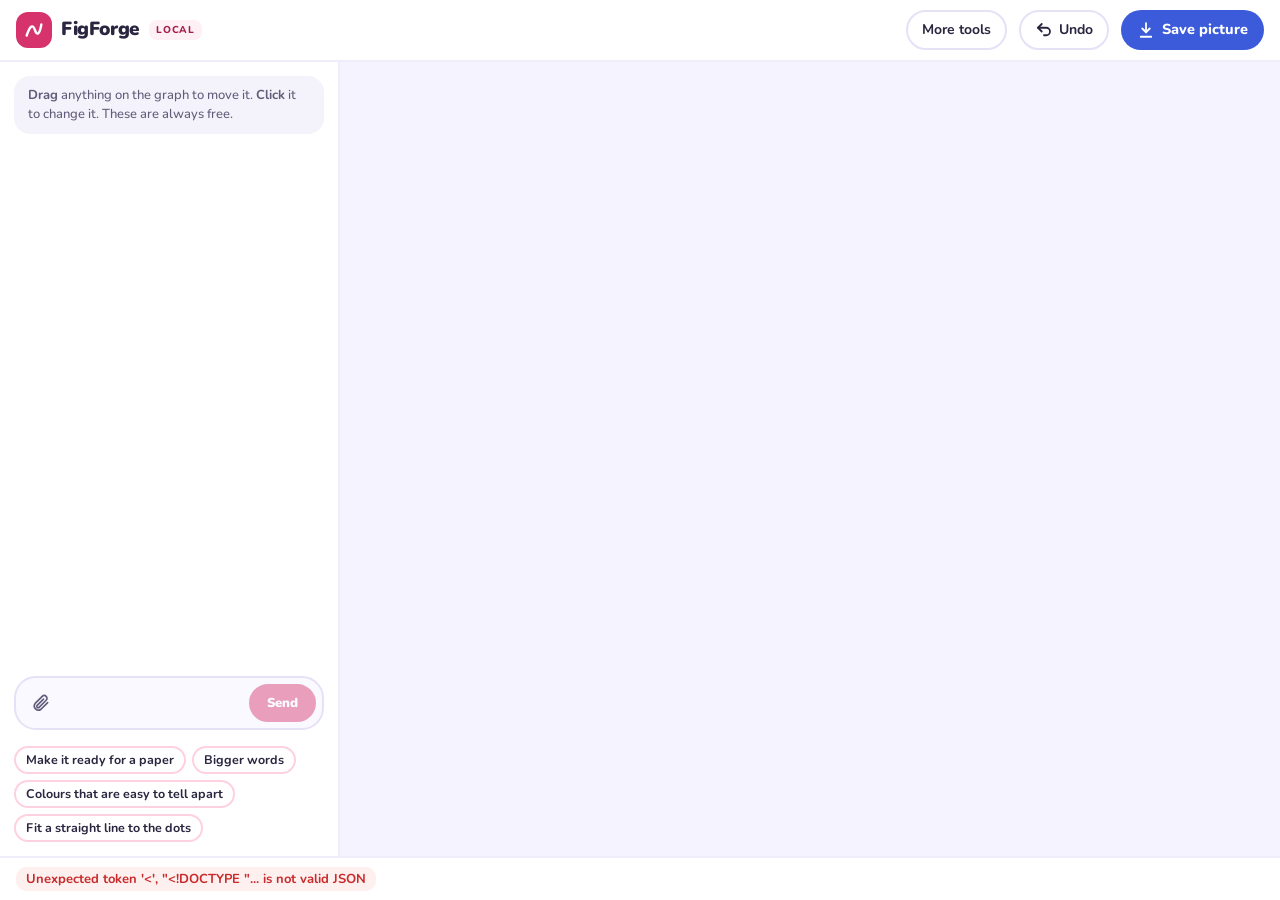
==== commit a4b10c5f: "Start with a chat: say what you want or drop a spreadsheet; tokens at the bottom The start screen is" ====
--- a/web/index.html
+++ b/web/index.html
@@ -12,7 +12,7 @@
 <body>
 
 <header class="topbar">
-  <div class="brand"><span class="brand-mark" aria-hidden="true"><svg viewBox="0 0 24 24"><path d="M4 18C8 6 11 6 13 12s5 6 7-6"/></svg></span>FigForge <span class="sub" id="storage-badge">local</span></div>
+  <div class="brand" id="btn-home" role="button" tabindex="0" title="Start a new graph"><span class="brand-mark" aria-hidden="true"><svg viewBox="0 0 24 24"><path d="M4 18C8 6 11 6 13 12s5 6 7-6"/></svg></span>FigForge <span class="sub" id="storage-badge">local</span></div>
   <!-- The menu bar. Everything you can do lives in a menu, so the screen
        stays clear for the figure. -->
   <nav class="menubar" id="menubar" role="menubar">
@@ -110,7 +110,9 @@
     </div>
   </nav>
   <div class="spacer"></div>
+  <span class="fig-name" id="fig-name"></span>
   <select id="project-select" title="Open another figure"></select>
+  <button id="btn-more" class="pill" aria-pressed="false" title="Show every tool, or just the simple ones">More tools</button>
   <div class="tools">
     <button id="btn-undo" class="pill" title="Undo (Ctrl+Z)"><svg viewBox="0 0 24 24" aria-hidden="true"><path d="M9 14 4 9l5-5"/><path d="M4 9h11a5 5 0 0 1 0 10h-3"/></svg>Undo</button>
     <button id="btn-redo" class="pill" title="Redo (Ctrl+Y)"><svg viewBox="0 0 24 24" aria-hidden="true"><path d="m15 14 5-5-5-5"/><path d="M20 9H9a5 5 0 0 0 0 10h3"/></svg>Redo</button>
@@ -163,6 +165,54 @@
 </header>
 
 <main>
+  <!-- Your graphs, like past chats. Only on the start screen. -->
+  <aside class="home-rail" id="home-rail">
+    <h2>Your graphs</h2>
+    <div class="home-mine" id="home-mine"></div>
+  </aside>
+  <!-- The talk with Claude. It fills the start screen, then moves to the side
+       once there is a graph. -->
+  <section class="chatside" id="chatside">
+    <div class="chat-scroll" id="chat-scroll">
+      <div class="chat-hello" id="chat-hello">
+        <h1>What do you want to graph?</h1>
+        <p id="chat-hello-text"></p>
+      </div>
+      <p class="chat-tip" id="chat-tip"><b>Drag</b> anything on the graph to move it. <b>Click</b> it to change it. These are always free.</p>
+      <div class="chat" id="ai-chat" aria-live="polite"></div>
+      <div class="chat-msg ai chat-offer" id="chat-offer" hidden>
+        <span id="chat-offer-text"></span>
+        <button class="primary" id="offer-free">Yes, make it for free</button>
+        <small id="chat-offer-or"></small>
+      </div>
+    </div>
+    <ul class="chat-files" id="chat-files" hidden></ul>
+    <div class="composer" id="composer">
+      <label class="composer-attach" id="chat-attach" title="Add your data files">
+        <input type="file" id="ai-files" multiple>
+        <svg viewBox="0 0 24 24" aria-hidden="true"><path d="M20 11.5 12 19.5a5 5 0 0 1-7-7l8.5-8.5a3.3 3.3 0 0 1 4.7 4.7L9.7 17.2a1.6 1.6 0 0 1-2.3-2.3L15 7.3"/></svg>
+      </label>
+      <textarea id="chat-input" rows="1" spellcheck="true" maxlength="4000"></textarea>
+      <button class="primary" id="chat-send" disabled>Send</button>
+    </div>
+    <div class="chat-under">
+      <span class="chat-price" id="chat-price"></span>
+      <button class="link" id="chat-howto" hidden>📖 How this was made</button>
+      <button class="link" id="ai-new-talk" hidden title="Forget this talk and start again">Start a new talk</button>
+    </div>
+    <p class="csv-msg" id="chat-msg" role="status"></p>
+    <div class="idea-chips home-ideas" id="home-ideas">
+      <button type="button" class="idea">A sine wave and a cosine wave together</button>
+      <button type="button" class="idea">How a ball falls with and without air</button>
+      <button type="button" class="idea">A 3-D surface shaped like a hill</button>
+    </div>
+    <div class="idea-chips figure-ideas" id="ai-edit-ideas">
+      <button type="button" class="idea">Make it ready for a paper</button>
+      <button type="button" class="idea">Bigger words</button>
+      <button type="button" class="idea">Colours that are easy to tell apart</button>
+      <button type="button" class="idea">Fit a straight line to the dots</button>
+    </div>
+  </section>
   <!-- Left: the tools used most, each a picture with its name and a few words
        on what it does. The bottom button folds it to pictures only (and back). -->
   <nav class="toolstrip" id="toolstrip" aria-label="Tools">
@@ -181,6 +231,7 @@
   </nav>
   <section class="stage" id="stage">
     <div class="canvas-area">
+      <div class="canvas-wait" id="canvas-wait">Your graph will show up here</div>
       <div class="canvas-wrap" id="canvas-wrap">
         <div class="canvas" id="canvas"></div>
       </div>
@@ -806,6 +857,7 @@
   <span class="sb-item" id="sb-picked" title="What is picked">Nothing picked</span>
   <span class="sb-item sb-xy" id="sb-xy" title="Where the pointer is, in the plot's own numbers"></span>
   <span class="spacer"></span>
+  <span class="sb-item sb-tokens" id="sb-tokens"></span>
   <button class="sb-item sb-btn" id="sb-size" title="The figure's size when printed. Click to change it"></button>
   <div class="zoomctl" title="How big the figure looks on screen">
     <button id="zoom-out" class="icon" aria-label="Smaller">−</button>
@@ -845,7 +897,7 @@
 <div class="modal" id="csv-modal" hidden>
   <div class="modal-card" role="dialog" aria-labelledby="csv-title">
     <div class="modal-head">
-      <h3 id="csv-title">New figure from a CSV</h3>
+      <h3 id="csv-title">Make a graph for free</h3>
       <button class="link" id="csv-close" title="Close (Esc)">×</button>
     </div>
     <label class="csv-drop" id="csv-drop">
@@ -878,78 +930,10 @@
       </div>
     </div>
     <p class="csv-msg" id="csv-msg" role="status"></p>
+    <p class="free-note">This is free. It uses no tokens.</p>
     <div class="modal-foot">
       <button id="csv-cancel">Cancel</button>
-      <button class="primary" id="csv-create" disabled>Create figure</button>
-    </div>
-  </div>
-</div>
-
-<!-- New figure with the AI assistant: any files (zips are opened in the
-     browser), a description, then Claude works step by step. -->
-<div class="modal" id="ai-modal" hidden>
-  <div class="modal-card" role="dialog" aria-labelledby="ai-title">
-    <div class="modal-head">
-      <h3 id="ai-title">✨ New figure with AI</h3>
-      <button class="link" id="ai-close" title="Close (Esc)">×</button>
-    </div>
-    <label class="csv-drop" id="ai-drop">
-      <input type="file" id="ai-files" multiple>
-      <span id="ai-drop-text"><b>Choose your data files</b> or drop them here <em>(optional)</em><br>
-        <em>any files or a .zip · a picture of a figure you like helps too · no data? just describe it</em></span>
-    </label>
-    <div id="ai-picked" hidden>
-      <p class="csv-summary" id="ai-files-summary"></p>
-      <details class="ai-files"><summary>See which files</summary><ul id="ai-file-list"></ul></details>
-    </div>
-    <label class="field">
-      <span>Describe the figure you want</span>
-      <textarea id="ai-idea" rows="4" spellcheck="true"
-        placeholder="e.g. Overlay the RBS spectra of 1A_middle, 1A_bottom_right, 1A_bottom_left and 1B against channel, energy in MeV on top, label the O, Cu, Nb, Sn and Ta edges"></textarea>
-    </label>
-    <label class="field">
-      <span>Project name</span>
-      <input type="text" id="ai-name" spellcheck="false">
-    </label>
-    <div class="ai-run" id="ai-run" hidden>
-      <ol class="ai-log" id="ai-log"></ol>
-      <p class="ai-reply" id="ai-reply" hidden></p>
-    </div>
-    <p class="csv-msg" id="ai-msg" role="status"></p>
-    <p class="ai-usage" id="ai-usage"></p>
-    <div class="modal-foot">
-      <button id="ai-cancel">Cancel</button>
-      <button class="primary" id="ai-make" disabled>✨ Make it</button>
-    </div>
-  </div>
-</div>
-
-<!-- Change the figure on screen with the AI assistant. -->
-<div class="modal" id="ai-edit-modal" hidden>
-  <div class="modal-card" role="dialog" aria-labelledby="ai-edit-title">
-    <div class="modal-head">
-      <h3 id="ai-edit-title">✨ Change this figure with AI</h3>
-      <button class="link" id="ai-edit-close" title="Close (Esc)">×</button>
-    </div>
-    <div class="chat" id="ai-chat" aria-live="polite"></div>
-    <label class="field">
-      <span id="ai-edit-ask">What should change?</span>
-      <textarea id="ai-edit-request" rows="3" spellcheck="true"
-        placeholder="e.g. Make it fit one journal column, bigger axis labels, and add a linear fit to the measured points"></textarea>
-    </label>
-    <div class="idea-chips" id="ai-edit-ideas">
-      <span>Ideas to try</span>
-      <button type="button" class="idea">Make it ready for a paper</button>
-      <button type="button" class="idea">Bigger words</button>
-      <button type="button" class="idea">Colours that are easy to tell apart</button>
-      <button type="button" class="idea">Fit a straight line to the dots</button>
-    </div>
-    <p class="csv-msg" id="ai-edit-msg" role="status"></p>
-    <p class="ai-usage" id="ai-edit-usage"></p>
-    <div class="modal-foot">
-      <button id="ai-edit-new" hidden title="Forget this talk and start again">Start a new talk</button>
-      <button id="ai-edit-done">Close</button>
-      <button class="primary" id="ai-edit-go">✨ Send</button>
+      <button class="primary" id="csv-create" disabled>Make it for free</button>
     </div>
   </div>
 </div>
--- a/web/style.css
+++ b/web/style.css
@@ -957,14 +957,8 @@
 #insp-empty .subhead { margin-top: 6px; }
 #insp-empty .check { margin: 2px 0 14px; }
 
-.ai-usage { margin: 4px 0 0; font-size: 12.5px; color: var(--ink-soft); min-height: 1em; }
-/* Change with AI: a back-and-forth talk, newest at the bottom. Yours on the
-   right in blue, Claude's on the left in white. */
-#ai-edit-modal .modal-card { max-width: 640px; }
-.chat {
-  max-height: 46vh; overflow-y: auto; display: flex; flex-direction: column; gap: 10px;
-  margin-bottom: 12px; padding: 14px; border-radius: 20px; background: #faf9ff;
-}
+/* The talk with Claude: yours on the right in blue, Claude's on the left in white. */
+.chat { display: flex; flex-direction: column; gap: 10px; }
 .chat:empty { display: none; }
 .chat-msg { padding: 10px 14px; font-size: 14px; line-height: 1.5; white-space: pre-wrap; max-width: 86%; }
 .chat-msg.you { align-self: flex-end; background: var(--sel); color: #fff; font-weight: 700; border-radius: 20px 20px 6px 20px; }
@@ -972,24 +966,119 @@
 .chat-msg small { display: block; margin-top: 4px; color: var(--ink-soft); font-size: 12.5px; }
 .chat-msg.you small { color: rgba(255, 255, 255, 0.85); }
 .chat-msg .ai-log { white-space: normal; margin-bottom: 4px; }
-#ai-edit-modal textarea {
-  width: 100%; resize: vertical; font: inherit; font-size: 14px;
-  padding: 10px 12px; border: 2px solid var(--line); border-radius: 16px; background: #faf9ff;
-}
-.idea-chips { display: flex; flex-wrap: wrap; align-items: center; gap: 6px; margin: -4px 0 4px; }
+.idea-chips { display: flex; flex-wrap: wrap; align-items: center; gap: 6px; }
 .idea-chips > span { font-size: 12.5px; font-weight: 800; color: var(--ink-soft); margin-right: 2px; }
 .idea-chips .idea {
   height: 32px; padding: 0 12px; border-radius: 16px; font-size: 13px;
   border: 2px solid #ffd1df; background: #fff;
 }
 .idea-chips .idea:hover:not(:disabled) { background: var(--accent-soft); border-color: #fcb6cc; }
-#ai-edit-go, #ai-make { padding: 0 20px; }
 
 /* Legend panel: one name box per curve, with its little line/dot picture. */
 .legend-entry { display: flex; flex-direction: row; align-items: center; gap: 8px; }
 .legend-entry .legend-swatch { flex: 0 0 22px; display: inline-flex; }
 .legend-entry .legend-swatch svg { width: 22px; height: 12px; }
 .legend-entry input { flex: 1; min-width: 0; }
+
+/* ------------------------------------------- the chat, start to finish */
+main { position: relative; }
+.chatside {
+  flex: none; width: 340px; display: flex; flex-direction: column; gap: 8px; padding: 14px;
+  background: var(--surface); border-right: 2px solid var(--line-soft); min-height: 0;
+}
+.chat-scroll { flex: 1; min-height: 0; overflow-y: auto; display: flex; flex-direction: column; gap: 10px; }
+.chat-hello { display: none; text-align: center; }
+.chat-hello h1 { margin: 0 0 8px; font-size: 34px; font-weight: 900; }
+.chat-hello p { margin: 0; font-size: 16px; color: var(--ink-soft); }
+.chat-tip { margin: 0; padding: 10px 14px; border-radius: 16px; background: var(--tint); font-size: 13px; color: var(--ink-soft); }
+.chat-offer { white-space: normal; align-self: flex-start; }
+.chat-offer[hidden] { display: none; }
+.chat-offer button { display: block; margin: 10px 0 2px; height: 38px; padding: 0 16px; }
+.chat-files { list-style: none; margin: 0; padding: 0; display: flex; flex-wrap: wrap; gap: 6px; font-size: 13px; }
+.chat-files[hidden] { display: none; }
+.chat-files li { display: flex; align-items: center; gap: 4px; padding: 3px 6px 3px 12px; border-radius: 14px; background: var(--tint); max-width: 100%; overflow: hidden; }
+.chat-files li.skip { color: var(--ink-soft); padding-right: 12px; }
+.chat-files button { width: 22px; height: 22px; padding: 0; border: none; background: none; border-radius: 50%; flex: none; }
+.composer {
+  flex: none; display: flex; align-items: flex-end; gap: 6px; padding: 6px;
+  border: 2px solid var(--line); border-radius: 22px; background: #faf9ff;
+}
+.composer:focus-within { border-color: #fcb6cc; }
+.composer.over { border-color: var(--accent); background: var(--accent-soft); }
+.composer textarea {
+  flex: 1; min-width: 0; resize: none; border: none; outline: none; background: none; box-shadow: none;
+  font: inherit; font-size: 14.5px; padding: 8px 4px; max-height: 160px;
+}
+.composer-attach {
+  flex: none; width: 38px; height: 38px; display: flex; align-items: center; justify-content: center;
+  border-radius: 50%; cursor: pointer; color: var(--ink-soft); position: relative;
+}
+.composer-attach[hidden] { display: none; }
+.composer-attach:hover { background: var(--tint); }
+.composer-attach input { position: absolute; width: 1px; height: 1px; opacity: 0; }
+.composer-attach svg { width: 20px; height: 20px; fill: none; stroke: currentColor; stroke-width: 2; stroke-linecap: round; stroke-linejoin: round; }
+#chat-send { flex: none; height: 38px; padding: 0 16px; border-radius: 19px; }
+.chat-under { flex: none; display: flex; flex-wrap: wrap; align-items: center; gap: 4px 10px; font-size: 12.5px; color: var(--ink-soft); }
+.chat-under .link { font-size: 12.5px; }
+.chat-price { flex: 1; min-width: 140px; }
+.chat-price.err { color: var(--danger); font-weight: 800; }
+#chat-msg { margin: 0; min-height: 0; }
+#chat-msg:empty { display: none; }
+.figure-ideas .idea { height: 28px; font-size: 12.5px; padding: 0 10px; }
+.home-ideas, .home-rail { display: none; }
+.idea-chips[hidden] { display: none !important; }
+.sb-tokens { color: var(--accent-ink); font-weight: 900; }
+.sb-tokens.low { color: var(--danger); }
+.free-note { margin: 8px 0 0; font-size: 13.5px; font-weight: 800; color: var(--ok); }
+.fig-name { font-weight: 800; max-width: 260px; overflow: hidden; text-overflow: ellipsis; white-space: nowrap; }
+#btn-home { cursor: pointer; }
+#btn-more[aria-pressed="true"] { background: var(--accent-soft); color: var(--accent-ink); }
+.canvas-wait { display: none; position: absolute; inset: 0; align-items: center; justify-content: center; font-size: 18px; font-weight: 800; color: #a7a1bd; }
+
+/* Claude is working on the graph: look, but don't touch yet. */
+body.ai-busy .canvas-wrap { pointer-events: none; }
+body.ai-busy #ai-edit-ideas { visibility: hidden; }
+
+/* No figure yet: the start screen, or Claude making the first one. */
+body.no-figure .menubar, body.no-figure .tools, body.no-figure #project-select, body.no-figure #btn-more,
+body.no-figure .toolstrip, body.no-figure .sidebar, body.no-figure .dock, body.no-figure .canvas-wrap,
+body.no-figure .zoomctl, body.no-figure #sb-picked, body.no-figure #sb-size, body.no-figure #sb-list,
+body.no-figure .figure-ideas, body.no-figure .chat-tip, body.no-figure .fig-name { display: none !important; }
+body.no-figure .canvas-wait { display: flex; }
+
+body.at-home .stage { display: none; }
+body.at-home .chatside { flex: 1; align-items: center; justify-content: center; padding: 24px; border-right: none; background: var(--bg); gap: 14px; }
+body.at-home .chat-scroll { flex: none; overflow: visible; width: min(680px, 100%); }
+body.at-home .chat-hello { display: block; margin-bottom: 8px; }
+body.at-home .composer, body.at-home .chat-under, body.at-home .chat-files, body.at-home #chat-msg, body.at-home .home-ideas { width: min(680px, 100%); }
+body.at-home .composer { background: #fff; padding: 10px; border-radius: 26px; }
+body.at-home .composer textarea { font-size: 16px; }
+body.at-home .chat-under { justify-content: center; text-align: center; }
+body.at-home .chat-price { flex: none; }
+body.at-home .home-ideas { display: flex; justify-content: center; }
+body.at-home .home-rail {
+  display: block; flex: none; width: 240px; padding: 18px 14px; overflow-y: auto;
+  background: var(--surface); border-right: 2px solid var(--line-soft);
+}
+.home-rail h2 { margin: 0 0 10px 6px; font-size: 14px; font-weight: 900; }
+.home-mine { display: flex; flex-direction: column; gap: 4px; }
+.home-mine .mine {
+  display: block; flex: none; width: 100%; height: auto; min-height: 36px; padding: 7px 10px; text-align: left; border: none; border-radius: 12px;
+  background: none; font-size: 13.5px; font-weight: 700; overflow: hidden; text-overflow: ellipsis; white-space: nowrap;
+}
+.home-mine .mine:hover:not(:disabled) { background: var(--tint); border: none; }
+.home-mine p { margin: 0 6px; font-size: 13px; color: var(--ink-soft); }
+
+/* Simple (until "More tools"): the chat, the graph, Undo and Save picture.
+   Picking something brings its settings over the chat, so the graph never
+   moves under the pointer. */
+body:not(.simple) .fig-name { display: none; }
+body.simple #project-select, body.simple .menubar:not(.save-bar), body.simple .toolstrip,
+body.simple .dock, body.simple #btn-redo, body.simple #sb-picked, body.simple #sb-xy,
+body.simple #sb-size, body.simple .zoomctl, body.simple #sb-list, body.simple #series-note { display: none !important; }
+body.simple .sidebar { display: none; position: absolute; left: 0; top: 0; bottom: 0; width: 340px; z-index: 6; border-left: none; border-right: 2px solid var(--line-soft); }
+body.simple.picked .sidebar { display: flex; }
+body.no-figure .save-bar { display: none !important; }
 
 /* Narrower windows: keep the top bar on one line. */
 @media (max-width: 1440px) {
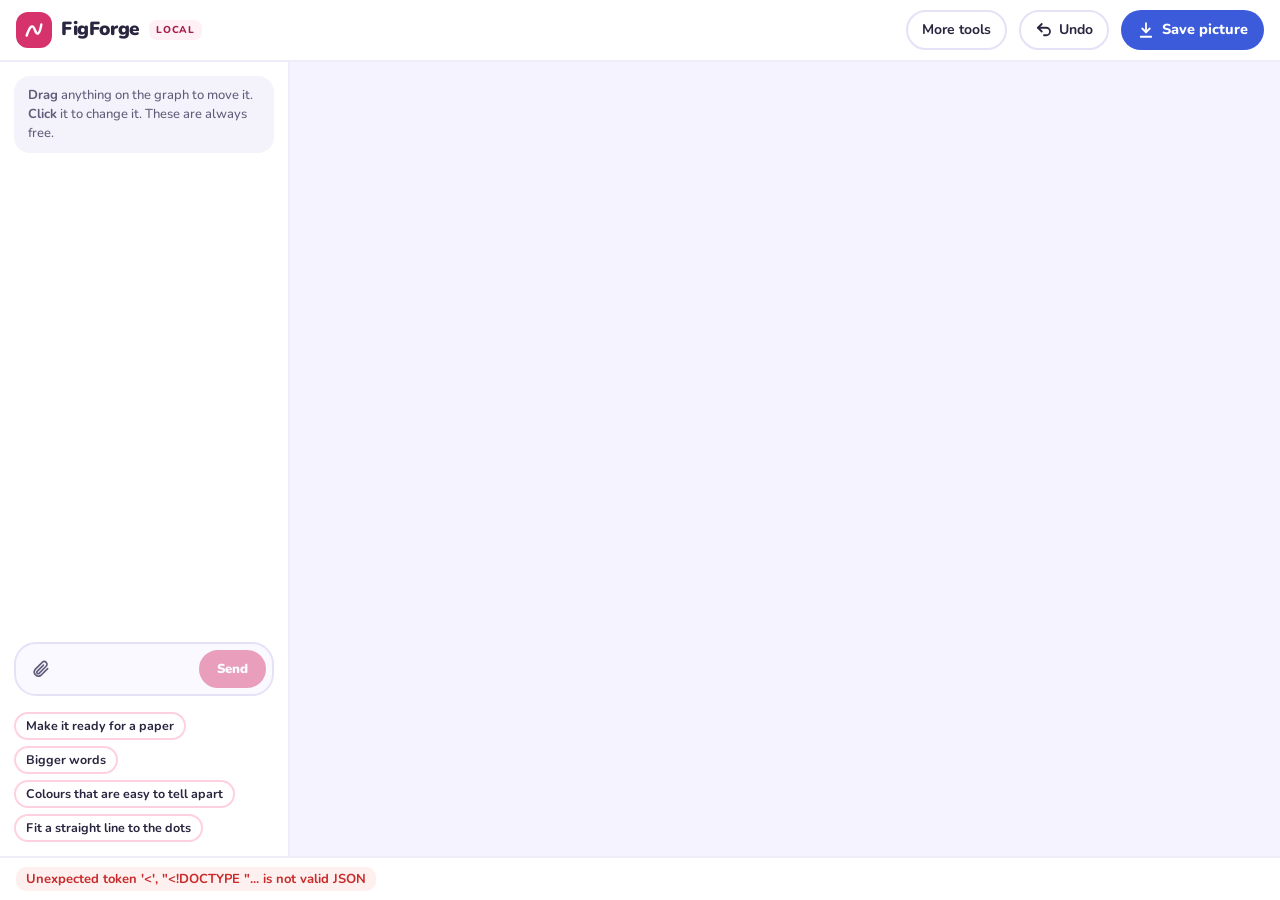
==== commit 5f52e015: "Clicking something no longer covers the chat: settings open on the right They stay open until closed" ====
--- a/web/index.html
+++ b/web/index.html
@@ -281,7 +281,7 @@
 
   <aside class="sidebar">
     <div class="panel" id="inspector">
-      <h2>Change it</h2>
+      <h2>Change it <button class="link" id="btn-side-close" title="Close this panel" aria-label="Close this panel">×</button></h2>
       <div id="insp-empty">
         <div class="empty"><svg class="empty-face" viewBox="0 0 64 48" aria-hidden="true"><rect x="2" y="2" width="60" height="44" rx="14"/><circle cx="24" cy="22" r="2.6" class="eye"/><circle cx="40" cy="22" r="2.6" class="eye"/><path d="M27 30q5 5 10 0"/></svg><b>Nothing picked yet</b><span>Click anything on the figure to change it.</span></div>
         <div class="subhead">Whole figure</div>
--- a/web/style.css
+++ b/web/style.css
@@ -981,7 +981,6 @@
 .legend-entry input { flex: 1; min-width: 0; }
 
 /* ------------------------------------------- the chat, start to finish */
-main { position: relative; }
 .chatside {
   flex: none; width: 340px; display: flex; flex-direction: column; gap: 8px; padding: 14px;
   background: var(--surface); border-right: 2px solid var(--line-soft); min-height: 0;
@@ -1070,17 +1069,25 @@
 .home-mine p { margin: 0 6px; font-size: 13px; color: var(--ink-soft); }
 
 /* Simple (until "More tools"): the chat, the graph, Undo and Save picture.
-   Picking something brings its settings over the chat, so the graph never
-   moves under the pointer. */
+   The chat is never covered. Picking something opens its settings on the right,
+   and they stay open until closed, so the graph resizes once, not on every click. */
 body:not(.simple) .fig-name { display: none; }
 body.simple #project-select, body.simple .menubar:not(.save-bar), body.simple .toolstrip,
 body.simple .dock, body.simple #btn-redo, body.simple #sb-picked, body.simple #sb-xy,
 body.simple #sb-size, body.simple .zoomctl, body.simple #sb-list, body.simple #series-note { display: none !important; }
-body.simple .sidebar { display: none; position: absolute; left: 0; top: 0; bottom: 0; width: 340px; z-index: 6; border-left: none; border-right: 2px solid var(--line-soft); }
-body.simple.picked .sidebar { display: flex; }
+body.simple .sidebar { display: none; }
+body.simple.side-open .sidebar { display: flex; }
+body.simple #insp-empty > :not(.empty) { display: none !important; }
+.panel h2:has(#btn-side-close) { display: flex; align-items: center; justify-content: space-between; }
+#btn-side-close { font-size: 22px; line-height: 1; padding: 0 6px; }
+body:not(.simple) #btn-side-close { display: none; }
 body.no-figure .save-bar { display: none !important; }
 
 /* Narrower windows: keep the top bar on one line. */
+@media (max-width: 1280px) {
+  .chatside { width: 290px; }
+  .sidebar { width: 280px; }
+}
 @media (max-width: 1440px) {
   #account-name { display: none; }
   #btn-account { padding: 0 4px; }
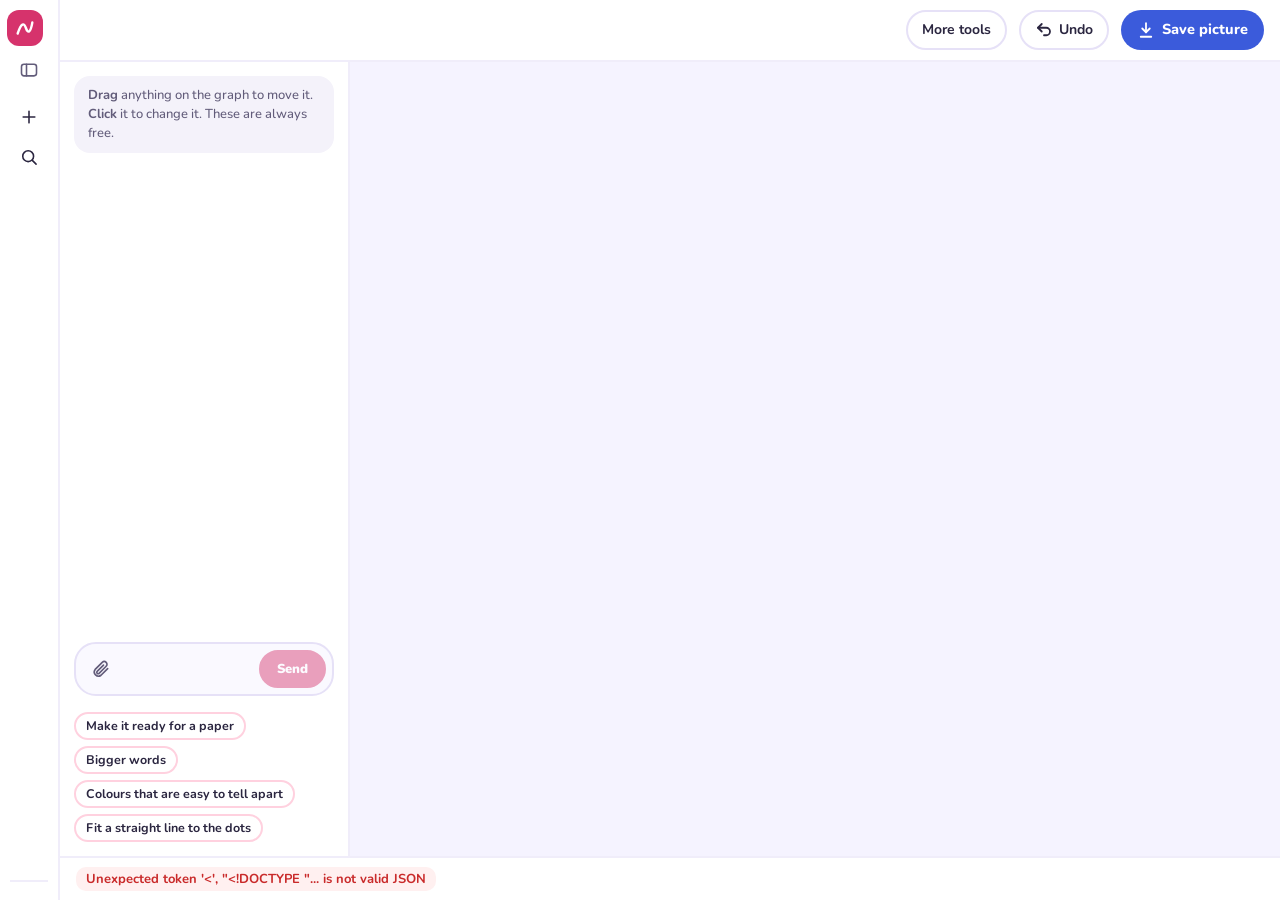
==== commit 8720d107: "Left bar like Claude's and Grok's: New graph, Search, your graphs, account Full height and the same " ====
--- a/web/index.html
+++ b/web/index.html
@@ -11,8 +11,57 @@
 </head>
 <body>
 
+<!-- The bar down the left: start something new, find a graph, your account.
+     Open on the start screen, folded to pictures beside a graph. -->
+<aside class="rail" id="rail">
+  <div class="rail-top">
+    <div class="brand" id="btn-home" role="button" tabindex="0" title="Start a new graph"><span class="brand-mark" aria-hidden="true"><svg viewBox="0 0 24 24"><path d="M4 18C8 6 11 6 13 12s5 6 7-6"/></svg></span>FigForge <span class="sub" id="storage-badge">local</span></div>
+    <button class="rail-icon" id="rail-toggle" title="Fold or open this bar" aria-label="Fold or open this bar" aria-expanded="false"><svg viewBox="0 0 24 24" aria-hidden="true"><rect x="3" y="5" width="18" height="14" rx="3"/><path d="M9 5v14"/></svg></button>
+  </div>
+  <button class="rail-item" id="rail-new" title="Make a new graph"><svg viewBox="0 0 24 24" aria-hidden="true"><path d="M12 5v14M5 12h14"/></svg><span>New graph</span></button>
+  <button class="rail-item" id="rail-search" title="Find one of your graphs"><svg viewBox="0 0 24 24" aria-hidden="true"><circle cx="11" cy="11" r="6.5"/><path d="m16 16 4.5 4.5"/></svg><span>Search</span></button>
+  <input type="search" class="rail-find" id="rail-find" placeholder="Find a graph" aria-label="Find a graph" hidden>
+  <button class="rail-head" id="rail-mine-head" aria-expanded="true">Your graphs <svg viewBox="0 0 24 24" aria-hidden="true"><path d="m6 9 6 6 6-6"/></svg></button>
+  <div class="home-mine" id="home-mine"></div>
+  <div class="rail-foot">
+    <div class="account" id="account" hidden>
+      <button id="btn-account" title="Your profile"><span class="avatar" id="account-avatar"></span><span id="account-name"></span></button>
+      <div class="profile-panel" id="profile-panel" hidden>
+        <div class="profile-email" id="profile-email"></div>
+        <label class="field">
+          <span>Display name</span>
+          <span class="inline">
+            <input type="text" id="profile-name" maxlength="60" autocomplete="nickname">
+            <button id="btn-profile-save">Save</button>
+          </span>
+        </label>
+        <form id="profile-password-form" class="field">
+          <span>Change password</span>
+          <input type="email" autocomplete="username" id="profile-username" hidden>
+          <input type="password" id="profile-pw" placeholder="New password (8+ characters)" autocomplete="new-password">
+          <input type="password" id="profile-pw2" placeholder="Repeat new password" autocomplete="new-password">
+          <button type="submit">Update password</button>
+        </form>
+        <div class="admin-box" id="admin-box" hidden>
+          <form id="invite-form" class="field">
+            <span>Invite a friend</span>
+            <input type="email" id="invite-email" placeholder="friend@example.com" autocomplete="off">
+            <span class="inline">
+              <button type="button" id="invite-link" title="Make the invite link and copy it -- send it to them yourself (text, DM). No email, so no spam folder.">Copy invite link</button>
+              <button type="submit" title="Supabase emails the invite (it may land in spam)">Email invite</button>
+            </span>
+            <input type="text" id="invite-link-out" readonly hidden>
+          </form>
+          <ul class="invite-list" id="invite-list"></ul>
+        </div>
+        <p class="profile-msg" id="profile-msg"></p>
+        <button id="btn-signout" class="danger">Sign out</button>
+      </div>
+    </div>
+  </div>
+</aside>
+
 <header class="topbar">
-  <div class="brand" id="btn-home" role="button" tabindex="0" title="Start a new graph"><span class="brand-mark" aria-hidden="true"><svg viewBox="0 0 24 24"><path d="M4 18C8 6 11 6 13 12s5 6 7-6"/></svg></span>FigForge <span class="sub" id="storage-badge">local</span></div>
   <!-- The menu bar. Everything you can do lives in a menu, so the screen
        stays clear for the figure. -->
   <nav class="menubar" id="menubar" role="menubar">
@@ -128,48 +177,9 @@
       </div>
     </div>
   </div>
-  <div class="account" id="account" hidden>
-    <button id="btn-account" title="Your profile"><span class="avatar" id="account-avatar"></span><span id="account-name"></span></button>
-    <div class="profile-panel" id="profile-panel" hidden>
-      <div class="profile-email" id="profile-email"></div>
-      <label class="field">
-        <span>Display name</span>
-        <span class="inline">
-          <input type="text" id="profile-name" maxlength="60" autocomplete="nickname">
-          <button id="btn-profile-save">Save</button>
-        </span>
-      </label>
-      <form id="profile-password-form" class="field">
-        <span>Change password</span>
-        <input type="email" autocomplete="username" id="profile-username" hidden>
-        <input type="password" id="profile-pw" placeholder="New password (8+ characters)" autocomplete="new-password">
-        <input type="password" id="profile-pw2" placeholder="Repeat new password" autocomplete="new-password">
-        <button type="submit">Update password</button>
-      </form>
-      <div class="admin-box" id="admin-box" hidden>
-        <form id="invite-form" class="field">
-          <span>Invite a friend</span>
-          <input type="email" id="invite-email" placeholder="friend@example.com" autocomplete="off">
-          <span class="inline">
-            <button type="button" id="invite-link" title="Make the invite link and copy it -- send it to them yourself (text, DM). No email, so no spam folder.">Copy invite link</button>
-            <button type="submit" title="Supabase emails the invite (it may land in spam)">Email invite</button>
-          </span>
-          <input type="text" id="invite-link-out" readonly hidden>
-        </form>
-        <ul class="invite-list" id="invite-list"></ul>
-      </div>
-      <p class="profile-msg" id="profile-msg"></p>
-      <button id="btn-signout" class="danger">Sign out</button>
-    </div>
-  </div>
 </header>
 
 <main>
-  <!-- Your graphs, like past chats. Only on the start screen. -->
-  <aside class="home-rail" id="home-rail">
-    <h2>Your graphs</h2>
-    <div class="home-mine" id="home-mine"></div>
-  </aside>
   <!-- The talk with Claude. It fills the start screen, then moves to the side
        once there is a graph. -->
   <section class="chatside" id="chatside">
--- a/web/style.css
+++ b/web/style.css
@@ -734,20 +734,22 @@
 /* ---------------------------------------------------- accounts (hosted) */
 .account { position: relative; }
 #btn-account {
-  display: flex; align-items: center; gap: 8px; height: 40px;
-  padding: 0 12px 0 4px; border-radius: 20px;
-}
+  display: flex; align-items: center; gap: 10px; width: 100%; height: 44px;
+  padding: 0 8px; border: none; border-radius: 12px; background: none;
+  font-size: 15px; font-weight: 500; text-align: left;
+}
+#btn-account:hover:not(:disabled) { background: var(--tint); border: none; }
 .avatar {
   width: 32px; height: 32px; border-radius: 50%;
   background: #ffe3ec; color: var(--accent-ink);
   display: inline-flex; align-items: center; justify-content: center;
   font-weight: 900; font-size: 14px;
 }
-#account-name { max-width: 150px; overflow: hidden; text-overflow: ellipsis; white-space: nowrap; }
+#account-name { min-width: 0; overflow: hidden; text-overflow: ellipsis; white-space: nowrap; }
 
 .profile-panel {
-  position: absolute; right: 0; top: calc(100% + 8px); z-index: 60;
-  width: 310px; padding: 18px;
+  position: absolute; left: 0; bottom: calc(100% + 8px); z-index: 60;
+  width: 310px; max-height: calc(100vh - 90px); overflow-y: auto; padding: 18px;
   background: var(--surface);
   border: 2px solid var(--line-soft); border-radius: 20px;
   box-shadow: 0 16px 40px rgba(76, 52, 160, 0.16);
@@ -1024,7 +1026,7 @@
 #chat-msg { margin: 0; min-height: 0; }
 #chat-msg:empty { display: none; }
 .figure-ideas .idea { height: 28px; font-size: 12.5px; padding: 0 10px; }
-.home-ideas, .home-rail { display: none; }
+.home-ideas { display: none; }
 .idea-chips[hidden] { display: none !important; }
 .sb-tokens { color: var(--accent-ink); font-weight: 900; }
 .sb-tokens.low { color: var(--danger); }
@@ -1055,19 +1057,6 @@
 body.at-home .chat-under { justify-content: center; text-align: center; }
 body.at-home .chat-price { flex: none; }
 body.at-home .home-ideas { display: flex; justify-content: center; }
-body.at-home .home-rail {
-  display: block; flex: none; width: 240px; padding: 18px 14px; overflow-y: auto;
-  background: var(--surface); border-right: 2px solid var(--line-soft);
-}
-.home-rail h2 { margin: 0 0 10px 6px; font-size: 14px; font-weight: 900; }
-.home-mine { display: flex; flex-direction: column; gap: 4px; }
-.home-mine .mine {
-  display: block; flex: none; width: 100%; height: auto; min-height: 36px; padding: 7px 10px; text-align: left; border: none; border-radius: 12px;
-  background: none; font-size: 13.5px; font-weight: 700; overflow: hidden; text-overflow: ellipsis; white-space: nowrap;
-}
-.home-mine .mine:hover:not(:disabled) { background: var(--tint); border: none; }
-.home-mine p { margin: 0 6px; font-size: 13px; color: var(--ink-soft); }
-
 /* Simple (until "More tools"): the chat, the graph, Undo and Save picture.
    The chat is never covered. Picking something opens its settings on the right,
    and they stay open until closed, so the graph resizes once, not on every click. */
@@ -1082,6 +1071,61 @@
 #btn-side-close { font-size: 22px; line-height: 1; padding: 0 6px; }
 body:not(.simple) #btn-side-close { display: none; }
 body.no-figure .save-bar { display: none !important; }
+body.no-figure .topbar { display: none; }
+
+/* The bar down the left. The same words at the same size as the bars in Claude
+   and Grok: plain rows, not bold. It stays put, and the page sits beside it. */
+body { --rail: 60px; padding-left: var(--rail); }
+body.rail-open { --rail: 280px; }
+.rail {
+  position: fixed; left: 0; top: 0; bottom: 0; width: var(--rail); z-index: 30;
+  display: flex; flex-direction: column; gap: 2px; padding: 10px;
+  background: var(--surface); border-right: 2px solid var(--line-soft);
+  font-size: 15px; font-weight: 500;
+}
+.rail button { font: inherit; }
+.rail-top { flex: none; display: flex; align-items: center; justify-content: space-between; gap: 6px; height: 44px; margin-bottom: 8px; }
+.rail-icon {
+  flex: none; width: 36px; height: 36px; padding: 0; display: flex; align-items: center; justify-content: center;
+  border: none; border-radius: 10px; background: none; color: var(--ink-soft);
+}
+.rail-icon svg, .rail-item svg, .rail-head svg { fill: none; stroke: currentColor; stroke-width: 1.9; stroke-linecap: round; stroke-linejoin: round; }
+.rail-icon svg, .rail-item svg { flex: none; width: 20px; height: 20px; }
+.rail-item {
+  flex: none; display: flex; align-items: center; gap: 12px; width: 100%; height: 38px; padding: 0 9px;
+  border: none; border-radius: 10px; background: none; color: var(--ink); text-align: left; white-space: nowrap; overflow: hidden;
+}
+.rail-icon:hover:not(:disabled), .rail-item:hover:not(:disabled) { background: var(--tint); border: none; transform: none; }
+body.at-home #rail-new { background: var(--tint); }
+.rail-find {
+  flex: none; width: 100%; height: 36px; margin: 2px 0; padding: 0 10px; font: inherit;
+  border: 2px solid var(--line); border-radius: 10px; background: #faf9ff;
+}
+.rail-head {
+  flex: none; display: flex; align-items: center; gap: 4px; width: fit-content; height: 30px; margin: 16px 0 2px; padding: 0 9px;
+  border: none; border-radius: 8px; background: none; color: var(--ink-soft); font-size: 14px;
+}
+.rail-head:hover:not(:disabled) { background: none; border: none; color: var(--ink); transform: none; }
+.rail-head svg { width: 14px; height: 14px; transition: transform 0.12s; }
+.rail-head[aria-expanded="false"] svg { transform: rotate(-90deg); }
+.home-mine { flex: 1; min-height: 0; overflow-y: auto; display: flex; flex-direction: column; gap: 2px; }
+.home-mine .mine {
+  display: block; flex: none; width: 100%; height: 38px; padding: 0 9px; text-align: left; border: none; border-radius: 10px;
+  background: none; color: var(--ink); font-weight: 500; overflow: hidden; text-overflow: ellipsis; white-space: nowrap;
+}
+.home-mine .mine:hover:not(:disabled) { background: var(--tint); border: none; transform: none; }
+.home-mine .mine.on { background: var(--tint); }
+.home-mine .mine[hidden] { display: none; }
+.home-mine p { margin: 0 9px; font-size: 14px; color: var(--ink-soft); }
+.rail-foot { flex: none; margin-top: auto; padding-top: 8px; border-top: 2px solid var(--line-soft); }
+.rail-head[aria-expanded="false"] + .home-mine { visibility: hidden; }
+/* Folded: just the pictures. */
+body:not(.rail-open) .rail-top { flex-direction: column; height: auto; }
+body:not(.rail-open) .brand { font-size: 0; }
+body:not(.rail-open) .brand .sub, body:not(.rail-open) .rail-item span, body:not(.rail-open) .rail-find,
+body:not(.rail-open) .rail-head, body:not(.rail-open) .home-mine, body:not(.rail-open) #account-name { display: none; }
+body:not(.rail-open) .rail-foot { width: 100%; }
+body:not(.rail-open) #btn-account { padding: 0 2px; justify-content: center; }
 
 /* Narrower windows: keep the top bar on one line. */
 @media (max-width: 1280px) {
@@ -1089,8 +1133,6 @@
   .sidebar { width: 280px; }
 }
 @media (max-width: 1440px) {
-  #account-name { display: none; }
-  #btn-account { padding: 0 4px; }
   #project-select { max-width: 160px; }
   .menu-title { padding: 0 10px; }
 }
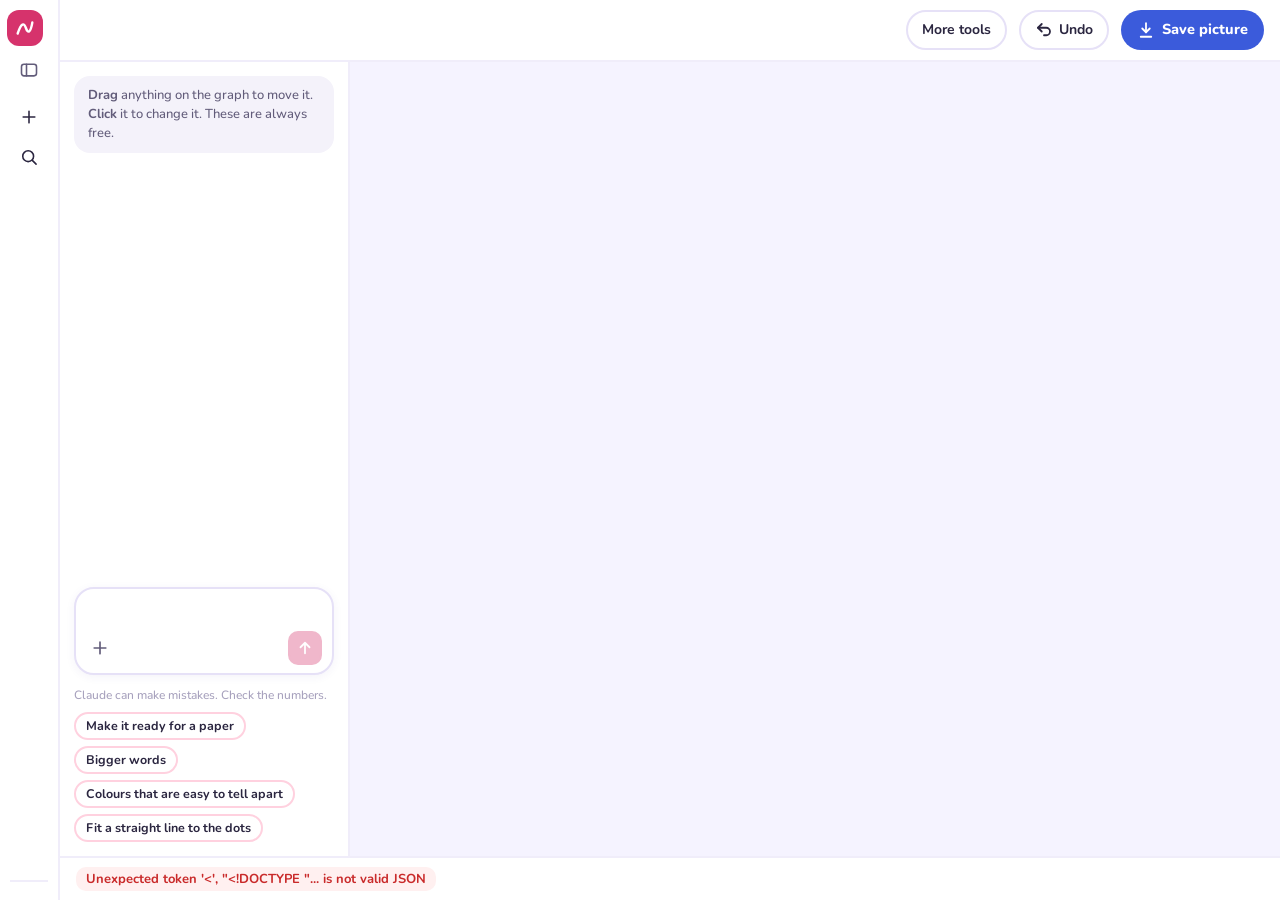
==== commit fb63d29c: "The chat looks like the Claude app: plain answers, folded steps, copy buttons Your messages in a gre" ====
--- a/web/index.html
+++ b/web/index.html
@@ -190,6 +190,7 @@
       </div>
       <p class="chat-tip" id="chat-tip"><b>Drag</b> anything on the graph to move it. <b>Click</b> it to change it. These are always free.</p>
       <div class="chat" id="ai-chat" aria-live="polite"></div>
+      <button class="chat-down" id="chat-down" title="Go to the newest message" aria-label="Go to the newest message" hidden><svg viewBox="0 0 24 24" aria-hidden="true"><path d="M12 5v14M6 13l6 6 6-6"/></svg></button>
       <div class="chat-msg ai chat-offer" id="chat-offer" hidden>
         <span id="chat-offer-text"></span>
         <button class="primary" id="offer-free">Yes, make it for free</button>
@@ -198,15 +199,19 @@
     </div>
     <ul class="chat-files" id="chat-files" hidden></ul>
     <div class="composer" id="composer">
-      <label class="composer-attach" id="chat-attach" title="Add your data files">
-        <input type="file" id="ai-files" multiple>
-        <svg viewBox="0 0 24 24" aria-hidden="true"><path d="M20 11.5 12 19.5a5 5 0 0 1-7-7l8.5-8.5a3.3 3.3 0 0 1 4.7 4.7L9.7 17.2a1.6 1.6 0 0 1-2.3-2.3L15 7.3"/></svg>
-      </label>
       <textarea id="chat-input" rows="1" spellcheck="true" maxlength="4000"></textarea>
-      <button class="primary" id="chat-send" disabled>Send</button>
+      <div class="composer-row">
+        <label class="composer-attach" id="chat-attach" title="Add your data files">
+          <input type="file" id="ai-files" multiple>
+          <svg viewBox="0 0 24 24" aria-hidden="true"><path d="M12 5v14M5 12h14"/></svg>
+        </label>
+        <span class="spacer"></span>
+        <button class="primary" id="chat-send" disabled title="Send (Enter)" aria-label="Send"><svg viewBox="0 0 24 24" aria-hidden="true"><path d="M12 19V5M6 11l6-6 6 6"/></svg></button>
+      </div>
     </div>
     <div class="chat-under">
       <span class="chat-price" id="chat-price"></span>
+      <span class="chat-note">Claude can make mistakes. Check the numbers.</span>
       <button class="link" id="chat-howto" hidden>📖 How this was made</button>
       <button class="link" id="ai-new-talk" hidden title="Forget this talk and start again">Start a new talk</button>
     </div>
--- a/web/style.css
+++ b/web/style.css
@@ -216,6 +216,7 @@
 }
 
 .canvas {
+  position: relative;
   background: #fff;
   border-radius: 18px;
   box-shadow: var(--shadow);
@@ -962,11 +963,50 @@
 /* The talk with Claude: yours on the right in blue, Claude's on the left in white. */
 .chat { display: flex; flex-direction: column; gap: 10px; }
 .chat:empty { display: none; }
-.chat-msg { padding: 10px 14px; font-size: 14px; line-height: 1.5; white-space: pre-wrap; max-width: 86%; }
-.chat-msg.you { align-self: flex-end; background: var(--sel); color: #fff; font-weight: 700; border-radius: 20px 20px 6px 20px; }
-.chat-msg.ai { align-self: flex-start; background: #fff; border: 2px solid var(--line-soft); border-radius: 20px 20px 20px 6px; }
-.chat-msg small { display: block; margin-top: 4px; color: var(--ink-soft); font-size: 12.5px; }
-.chat-msg.you small { color: rgba(255, 255, 255, 0.85); }
+/* Yours: a soft grey box on the right. Claude's: plain words on the page, like
+   the Claude app, with what it did folded into one line above them. */
+.chat-row { display: flex; flex-direction: column; gap: 2px; }
+.chat-row.you { align-items: flex-end; }
+.chat-msg { font-size: 14.5px; line-height: 1.6; overflow-wrap: anywhere; }
+.chat-msg.you {
+  max-width: 88%; padding: 9px 14px; white-space: pre-wrap;
+  background: var(--tint); color: var(--ink); border-radius: 16px;
+}
+.chat-msg.ai { padding: 2px 2px 0; font-family: Charter, "Bitstream Charter", "Sitka Text", Cambria, Georgia, serif; font-size: 15px; color: var(--ink); font-weight: 400; }
+.chat-row:has(.ai-steps.working) .chat-actions { display: none; }
+.chat-msg.ai p { margin: 0 0 10px; }
+.chat-msg.ai p:last-child, .chat-msg.ai ul:last-child, .chat-msg.ai ol:last-child { margin-bottom: 0; }
+.chat-msg.ai ul, .chat-msg.ai ol { margin: 0 0 10px; padding-left: 22px; }
+.chat-msg.ai li { margin: 3px 0; }
+.chat-msg.ai code { font-family: var(--mono); font-size: 12.5px; background: var(--tint); border-radius: 5px; padding: 1px 5px; }
+.chat-msg.ai strong { font-weight: 700; }
+.chat-msg small { display: block; margin-top: 6px; color: var(--ink-soft); font: 500 12.5px var(--font); }
+.ai-steps { margin: 0 0 8px; font: 500 13.5px var(--font); color: var(--ink-soft); }
+.ai-steps summary { cursor: pointer; list-style: none; display: inline-flex; align-items: center; gap: 4px; }
+.ai-steps summary::-webkit-details-marker { display: none; }
+.ai-steps summary::after { content: "▸"; font-size: 11px; transition: transform 0.12s; }
+.ai-steps[open] summary::after { transform: rotate(90deg); }
+.ai-steps summary:hover { color: var(--ink); }
+.ai-steps.working summary::after { content: ""; }
+.ai-steps.working summary { color: var(--accent-ink); }
+.ai-steps.working summary span::after { content: ""; animation: dots 1.2s steps(4, end) infinite; }
+@keyframes dots { 0% { content: ""; } 25% { content: "."; } 50% { content: ".."; } 75% { content: "..."; } }
+.ai-steps .ai-log { margin-top: 4px; }
+.chat-actions { display: flex; align-items: center; gap: 2px; min-height: 26px; opacity: 0; transition: opacity 0.12s; }
+.chat-row:hover .chat-actions, .chat-row:focus-within .chat-actions, .chat-row.ai:last-child .chat-actions { opacity: 1; }
+.chat-act {
+  width: 28px; height: 26px; padding: 0; display: inline-flex; align-items: center; justify-content: center;
+  border: none; border-radius: 8px; background: none; color: var(--ink-soft);
+}
+.chat-act:hover:not(:disabled) { background: var(--tint); border: none; color: var(--ink); transform: none; }
+.chat-act svg { width: 16px; height: 16px; fill: none; stroke: currentColor; stroke-width: 2; stroke-linecap: round; stroke-linejoin: round; }
+.chat-down {
+  position: sticky; bottom: 6px; align-self: center; flex: none; width: 34px; height: 34px; padding: 0;
+  display: flex; align-items: center; justify-content: center; border-radius: 50%;
+  border: 2px solid var(--line); background: #fff; color: var(--ink); box-shadow: var(--shadow);
+}
+.chat-down[hidden] { display: none; }
+.chat-down svg { width: 18px; height: 18px; fill: none; stroke: currentColor; stroke-width: 2.2; stroke-linecap: round; stroke-linejoin: round; }
 .chat-msg .ai-log { white-space: normal; margin-bottom: 4px; }
 .idea-chips { display: flex; flex-wrap: wrap; align-items: center; gap: 6px; }
 .idea-chips > span { font-size: 12.5px; font-weight: 800; color: var(--ink-soft); margin-right: 2px; }
@@ -991,6 +1031,7 @@
 .chat-hello { display: none; text-align: center; }
 .chat-hello h1 { margin: 0 0 8px; font-size: 34px; font-weight: 900; }
 .chat-hello p { margin: 0; font-size: 16px; color: var(--ink-soft); }
+.chat-scroll { position: relative; }
 .chat-tip { margin: 0; padding: 10px 14px; border-radius: 16px; background: var(--tint); font-size: 13px; color: var(--ink-soft); }
 .chat-offer { white-space: normal; align-self: flex-start; }
 .chat-offer[hidden] { display: none; }
@@ -1001,24 +1042,30 @@
 .chat-files li.skip { color: var(--ink-soft); padding-right: 12px; }
 .chat-files button { width: 22px; height: 22px; padding: 0; border: none; background: none; border-radius: 50%; flex: none; }
 .composer {
-  flex: none; display: flex; align-items: flex-end; gap: 6px; padding: 6px;
-  border: 2px solid var(--line); border-radius: 22px; background: #faf9ff;
-}
-.composer:focus-within { border-color: #fcb6cc; }
+  flex: none; display: flex; flex-direction: column; gap: 2px; padding: 10px 10px 8px 14px;
+  border: 2px solid var(--line); border-radius: 20px; background: #fff;
+  box-shadow: 0 2px 10px rgba(76, 52, 160, 0.06);
+}
+.composer:focus-within { border-color: #c9c1e6; }
 .composer.over { border-color: var(--accent); background: var(--accent-soft); }
 .composer textarea {
-  flex: 1; min-width: 0; resize: none; border: none; outline: none; background: none; box-shadow: none;
-  font: inherit; font-size: 14.5px; padding: 8px 4px; max-height: 160px;
-}
+  width: 100%; min-height: 26px; resize: none; border: none; outline: none; background: none; box-shadow: none;
+  font: inherit; font-size: 15px; padding: 4px 0; max-height: 180px;
+}
+.composer-row { display: flex; align-items: center; gap: 6px; }
+.composer-row .spacer { flex: 1; }
 .composer-attach {
-  flex: none; width: 38px; height: 38px; display: flex; align-items: center; justify-content: center;
-  border-radius: 50%; cursor: pointer; color: var(--ink-soft); position: relative;
+  flex: none; width: 32px; height: 32px; margin-left: -6px; display: flex; align-items: center; justify-content: center;
+  border-radius: 10px; cursor: pointer; color: var(--ink-soft); position: relative;
 }
 .composer-attach[hidden] { display: none; }
-.composer-attach:hover { background: var(--tint); }
+.composer-attach:hover { background: var(--tint); color: var(--ink); }
 .composer-attach input { position: absolute; width: 1px; height: 1px; opacity: 0; }
 .composer-attach svg { width: 20px; height: 20px; fill: none; stroke: currentColor; stroke-width: 2; stroke-linecap: round; stroke-linejoin: round; }
-#chat-send { flex: none; height: 38px; padding: 0 16px; border-radius: 19px; }
+#chat-send { flex: none; width: 34px; height: 34px; padding: 0; border-radius: 10px; display: flex; align-items: center; justify-content: center; }
+#chat-send svg { width: 18px; height: 18px; fill: none; stroke: currentColor; stroke-width: 2.4; stroke-linecap: round; stroke-linejoin: round; }
+#chat-send:disabled { opacity: 0.35; }
+.chat-note { width: 100%; font-size: 12px; color: #a7a1bd; }
 .chat-under { flex: none; display: flex; flex-wrap: wrap; align-items: center; gap: 4px 10px; font-size: 12.5px; color: var(--ink-soft); }
 .chat-under .link { font-size: 12.5px; }
 .chat-price { flex: 1; min-width: 140px; }
@@ -1036,6 +1083,22 @@
 #btn-more[aria-pressed="true"] { background: var(--accent-soft); color: var(--accent-ink); }
 .canvas-wait { display: none; position: absolute; inset: 0; align-items: center; justify-content: center; font-size: 18px; font-weight: 800; color: #a7a1bd; }
 
+/* The little x / y / z marker in a 3-D plot's corner. */
+.triad { position: absolute; width: 80px; height: 80px; z-index: 4; line-height: normal; transform-origin: 0 0; }
+.triad-lines { position: absolute; inset: 0; width: 80px; height: 80px; pointer-events: none; }
+.triad-axis {
+  position: absolute; width: 20px; height: 20px; margin: -10px 0 0 -10px; padding: 0;
+  border: 2px solid #fff; border-radius: 50%; color: #fff; font: 800 11px/1 var(--font);
+  display: flex; align-items: center; justify-content: center; cursor: pointer;
+  box-shadow: 0 1px 3px rgba(0, 0, 0, 0.25);
+}
+.triad-axis:hover:not(:disabled) { transform: scale(1.18); border: 2px solid #fff; }
+.triad-home {
+  position: absolute; left: 34px; top: 34px; width: 12px; height: 12px; padding: 0; z-index: 10;
+  border: 2px solid #fff; border-radius: 50%; background: #868e96; cursor: pointer;
+}
+.triad-home:hover:not(:disabled) { background: #495057; border: 2px solid #fff; transform: none; }
+
 /* Claude is working on the graph: look, but don't touch yet. */
 body.ai-busy .canvas-wrap { pointer-events: none; }
 body.ai-busy #ai-edit-ideas { visibility: hidden; }
@@ -1052,8 +1115,8 @@
 body.at-home .chat-scroll { flex: none; overflow: visible; width: min(680px, 100%); }
 body.at-home .chat-hello { display: block; margin-bottom: 8px; }
 body.at-home .composer, body.at-home .chat-under, body.at-home .chat-files, body.at-home #chat-msg, body.at-home .home-ideas { width: min(680px, 100%); }
-body.at-home .composer { background: #fff; padding: 10px; border-radius: 26px; }
-body.at-home .composer textarea { font-size: 16px; }
+body.at-home .composer { padding: 14px 14px 10px 18px; border-radius: 24px; }
+body.at-home .composer textarea { font-size: 16px; min-height: 48px; }
 body.at-home .chat-under { justify-content: center; text-align: center; }
 body.at-home .chat-price { flex: none; }
 body.at-home .home-ideas { display: flex; justify-content: center; }
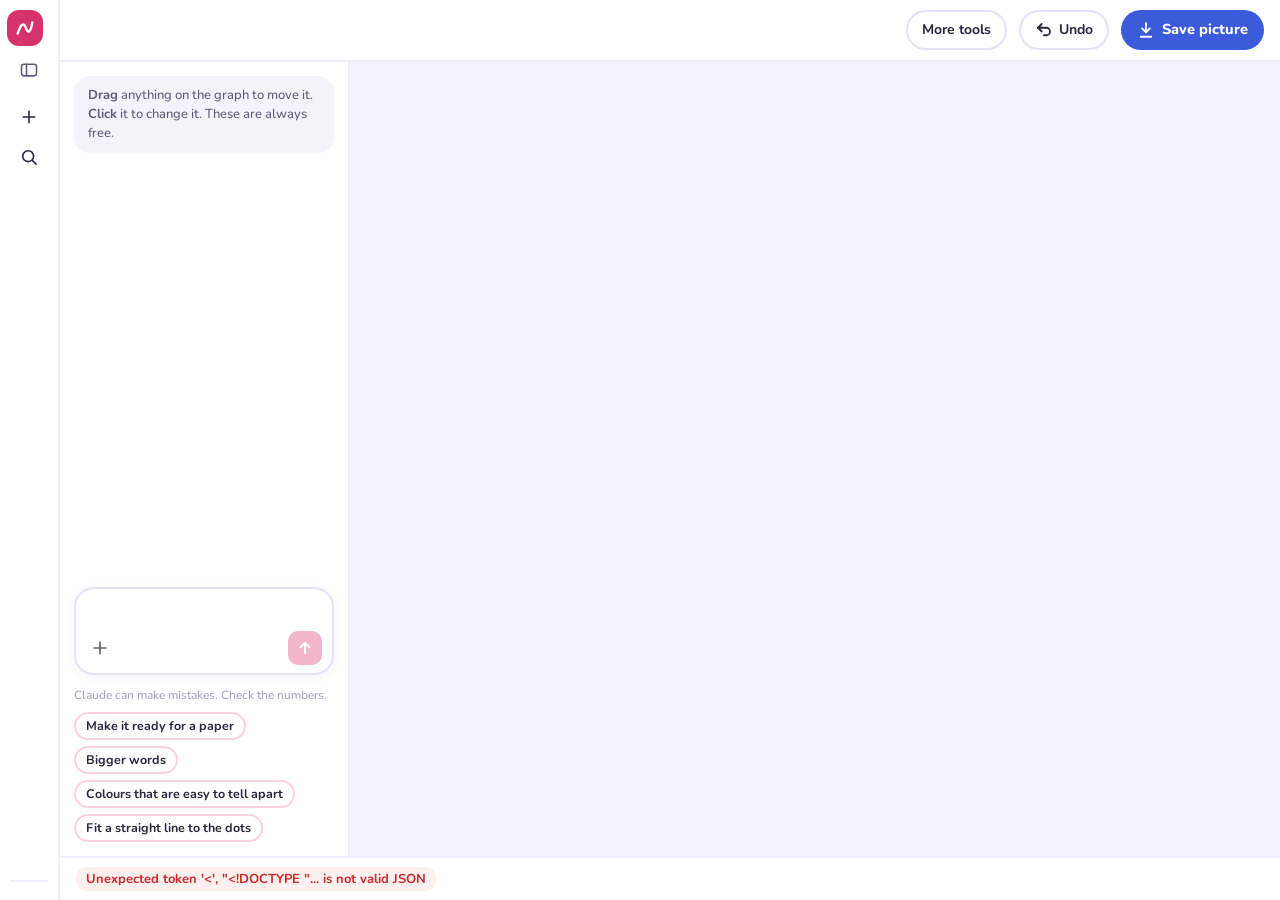
==== commit 65d5cb8b: "Talks with no graph are kept: listed under Talks, reopened after a reload Questions answered on the " ====
--- a/web/index.html
+++ b/web/index.html
@@ -21,6 +21,8 @@
   <button class="rail-item" id="rail-new" title="Make a new graph"><svg viewBox="0 0 24 24" aria-hidden="true"><path d="M12 5v14M5 12h14"/></svg><span>New graph</span></button>
   <button class="rail-item" id="rail-search" title="Find one of your graphs"><svg viewBox="0 0 24 24" aria-hidden="true"><circle cx="11" cy="11" r="6.5"/><path d="m16 16 4.5 4.5"/></svg><span>Search</span></button>
   <input type="search" class="rail-find" id="rail-find" placeholder="Find a graph" aria-label="Find a graph" hidden>
+  <button class="rail-head" id="rail-talks-head" aria-expanded="true" hidden>Talks <svg viewBox="0 0 24 24" aria-hidden="true"><path d="m6 9 6 6 6-6"/></svg></button>
+  <div class="home-mine home-talks" id="home-talks" hidden></div>
   <button class="rail-head" id="rail-mine-head" aria-expanded="true">Your graphs <svg viewBox="0 0 24 24" aria-hidden="true"><path d="m6 9 6 6 6-6"/></svg></button>
   <div class="home-mine" id="home-mine"></div>
   <div class="rail-foot">
@@ -246,7 +248,16 @@
   </nav>
   <section class="stage" id="stage">
     <div class="canvas-area">
-      <div class="canvas-wait" id="canvas-wait">Your graph will show up here</div>
+      <div class="canvas-wait" id="canvas-wait">
+        <span class="wait-idle">Your graph will show up here</span>
+        <span class="wait-busy">Claude is making your graph…</span>
+        <div class="ai-bar wait-busy"><span id="canvas-bar"></span></div>
+      </div>
+      <!-- What a drag does on a 3-D graph: draw a box to pick, or turn it. -->
+      <div class="hand-bar" id="hand-bar" role="group" aria-label="What dragging does" hidden>
+        <button type="button" data-hand="pick" title="Drag to draw a box that picks things"><svg viewBox="0 0 24 24" aria-hidden="true"><path d="M5 3l14 8-6 1.5L10 19z"/></svg>Pick</button>
+        <button type="button" data-hand="turn" title="Drag to turn the 3-D plot"><svg viewBox="0 0 24 24" aria-hidden="true"><path d="M20 12a8 8 0 1 1-2.3-5.6M20 4v4h-4"/></svg>Turn</button>
+      </div>
       <div class="canvas-wrap" id="canvas-wrap">
         <div class="canvas" id="canvas"></div>
       </div>
@@ -533,7 +544,7 @@
                 <option value="linear">linear</option><option value="log">log</option>
               </select>
             </label>
-            <div class="subhead">Turn it (or drag an empty spot in the plot)</div>
+            <div class="subhead">Turn it (or drag the plot with Turn on)</div>
             <div class="row">
               <label class="field">
                 <span>Round (°)</span>
@@ -543,6 +554,12 @@
                 <span>Up (°)</span>
                 <input type="number" id="f-tilt" min="-90" max="90" step="5">
               </label>
+            </div>
+            <div class="subhead">Names on the x / y / z marker</div>
+            <div class="row">
+              <label class="field"><span>x</span><input type="text" id="f-mark-x" maxlength="6" placeholder="x"></label>
+              <label class="field"><span>y</span><input type="text" id="f-mark-y" maxlength="6" placeholder="y"></label>
+              <label class="field"><span>z</span><input type="text" id="f-mark-z" maxlength="6" placeholder="z"></label>
             </div>
           </div>
 
--- a/web/style.css
+++ b/web/style.css
@@ -617,7 +617,9 @@
   border: 2px solid var(--line); border-radius: 12px; background: #fff;
   cursor: pointer; flex: none;
 }
-.colorwrap input[type=text] { font-family: var(--mono); font-weight: 500; }
+/* The colour's code (#1f77b4) means nothing to most people: just the box. */
+.colorwrap input[type=text] { display: none; }
+.colorwrap input[type=color] { width: 64px; }
 /* One-click colour dots under each colour box. */
 .color-dots { display: flex; flex-wrap: wrap; gap: 5px; margin-top: 6px; }
 .color-dots .dot {
@@ -1081,23 +1083,64 @@
 .fig-name { font-weight: 800; max-width: 260px; overflow: hidden; text-overflow: ellipsis; white-space: nowrap; }
 #btn-home { cursor: pointer; }
 #btn-more[aria-pressed="true"] { background: var(--accent-soft); color: var(--accent-ink); }
-.canvas-wait { display: none; position: absolute; inset: 0; align-items: center; justify-content: center; font-size: 18px; font-weight: 800; color: #a7a1bd; }
-
-/* The little x / y / z marker in a 3-D plot's corner. */
-.triad { position: absolute; width: 80px; height: 80px; z-index: 4; line-height: normal; transform-origin: 0 0; }
+.canvas-wait { display: none; position: absolute; inset: 0; flex-direction: column; gap: 14px; align-items: center; justify-content: center; font-size: 18px; font-weight: 800; color: #a7a1bd; }
+.canvas-wait .wait-busy { display: none; }
+body.ai-busy .canvas-wait .wait-busy { display: block; }
+body.ai-busy .canvas-wait .wait-idle { display: none; }
+.canvas-wait .ai-bar { width: min(320px, 60%); }
+/* How far along Claude is: a bar that fills as it works, with a soft shine
+   running along it so it's seen to be alive. */
+.ai-bar { position: relative; height: 6px; margin: 10px 0 2px; border-radius: 999px; background: var(--line-soft); overflow: hidden; }
+.ai-bar span { position: absolute; inset: 0 auto 0 0; width: 4%; border-radius: inherit;
+  background: linear-gradient(90deg, var(--sel), #7b8cf0); transition: width 0.4s ease; overflow: hidden; }
+.ai-bar span::after { content: ""; position: absolute; inset: 0; width: 40%;
+  background: linear-gradient(90deg, transparent, rgba(255, 255, 255, 0.6), transparent);
+  animation: ai-bar-shine 1.4s linear infinite; }
+@keyframes ai-bar-shine { from { transform: translateX(-100%); } to { transform: translateX(250%); } }
+/* Files sent with a message: little cards above it. */
+.chat-files-sent { display: flex; flex-wrap: wrap; justify-content: flex-end; gap: 6px; margin-bottom: 6px; }
+.chat-file { display: inline-flex; align-items: center; gap: 6px; max-width: 220px; padding: 6px 10px; border: 1px solid var(--line);
+  border-radius: 10px; background: #fff; font-size: 13px; font-weight: 600; color: var(--ink);
+  white-space: nowrap; overflow: hidden; text-overflow: ellipsis; }
+.chat-file b { flex: none; padding: 2px 5px; border-radius: 5px; background: var(--ok-soft); color: var(--ok); font-size: 10px; font-weight: 800; }
+.chat-file.more { color: var(--ink-soft); }
+
+/* The little x / y / z marker in a 3-D plot's corner: coloured bars with
+   the axes' names at their ends, as in CAD programs. Drag it to turn. */
+.triad { position: absolute; width: 80px; height: 80px; z-index: 4; line-height: normal; transform-origin: 0 0;
+  cursor: grab; touch-action: none; }
+.triad:active { cursor: grabbing; }
 .triad-lines { position: absolute; inset: 0; width: 80px; height: 80px; pointer-events: none; }
 .triad-axis {
-  position: absolute; width: 20px; height: 20px; margin: -10px 0 0 -10px; padding: 0;
-  border: 2px solid #fff; border-radius: 50%; color: #fff; font: 800 11px/1 var(--font);
+  position: absolute; min-width: 18px; height: 18px; padding: 0 2px; transform: translate(-50%, -50%);
+  border: 0; border-radius: 6px; background: transparent; font: 900 13px/1 var(--font); white-space: nowrap;
   display: flex; align-items: center; justify-content: center; cursor: pointer;
-  box-shadow: 0 1px 3px rgba(0, 0, 0, 0.25);
-}
-.triad-axis:hover:not(:disabled) { transform: scale(1.18); border: 2px solid #fff; }
+  text-shadow: 0 0 2px #fff, 0 0 3px #fff, 0 0 4px #fff;
+}
+.triad-axis:hover:not(:disabled) { transform: translate(-50%, -50%) scale(1.2); background: rgba(255, 255, 255, 0.85); border: 0; }
 .triad-home {
-  position: absolute; left: 34px; top: 34px; width: 12px; height: 12px; padding: 0; z-index: 10;
+  position: absolute; left: 35px; top: 35px; width: 10px; height: 10px; padding: 0; z-index: 10;
   border: 2px solid #fff; border-radius: 50%; background: #868e96; cursor: pointer;
 }
-.triad-home:hover:not(:disabled) { background: #495057; border: 2px solid #fff; transform: none; }
+.triad-home:hover:not(:disabled) { background: #495057; border: 2px solid #fff; transform: scale(1.25); }
+
+/* Pick or Turn, at the top of a 3-D graph. */
+.canvas-area.with-hand .canvas-wrap { padding-top: 50px; }
+.hand-bar {
+  position: absolute; top: 10px; left: 50%; transform: translateX(-50%); z-index: 6;
+  display: flex; gap: 2px; padding: 3px; border-radius: 999px; background: #fff; box-shadow: var(--shadow);
+}
+.hand-bar[hidden] { display: none; }
+.hand-bar button {
+  display: flex; align-items: center; gap: 5px; padding: 4px 12px; border: 0; border-radius: 999px;
+  background: transparent; color: var(--ink-soft); font: 700 13px/1.2 var(--font); cursor: pointer;
+}
+.hand-bar button svg { width: 14px; height: 14px; fill: none; stroke: currentColor; stroke-width: 2.2;
+  stroke-linecap: round; stroke-linejoin: round; }
+.hand-bar button:hover:not(:disabled) { background: var(--tint); border: 0; transform: none; }
+.hand-bar button.on, .hand-bar button.on:hover:not(:disabled) { background: var(--sel); color: #fff; }
+.canvas.hand-turn { cursor: grab; }
+.canvas.hand-turn:active { cursor: grabbing; }
 
 /* Claude is working on the graph: look, but don't touch yet. */
 body.ai-busy .canvas-wrap { pointer-events: none; }
@@ -1120,6 +1163,10 @@
 body.at-home .chat-under { justify-content: center; text-align: center; }
 body.at-home .chat-price { flex: none; }
 body.at-home .home-ideas { display: flex; justify-content: center; }
+/* A question answered on the start screen: the talk fills the middle. */
+body.at-home.home-talk .chatside { justify-content: flex-start; }
+body.at-home.home-talk .chat-scroll { flex: 1; overflow: auto; }
+body.at-home.home-talk .chat-hello, body.at-home.home-talk .home-ideas { display: none; }
 /* Simple (until "More tools"): the chat, the graph, Undo and Save picture.
    The chat is never covered. Picking something opens its settings on the right,
    and they stay open until closed, so the graph resizes once, not on every click. */
@@ -1179,9 +1226,15 @@
 .home-mine .mine:hover:not(:disabled) { background: var(--tint); border: none; transform: none; }
 .home-mine .mine.on { background: var(--tint); }
 .home-mine .mine[hidden] { display: none; }
+/* Talks with no graph yet: a short list above the graphs. */
+.home-mine.home-talks { flex: none; max-height: 30vh; }
+.home-mine.home-talks[hidden] { display: none; }
+.home-talks .mine::before { content: "💬"; margin-right: 7px; font-size: 13px; }
 .home-mine p { margin: 0 9px; font-size: 14px; color: var(--ink-soft); }
 .rail-foot { flex: none; margin-top: auto; padding-top: 8px; border-top: 2px solid var(--line-soft); }
 .rail-head[aria-expanded="false"] + .home-mine { visibility: hidden; }
+#rail-talks-head[aria-expanded="false"] + .home-talks { display: none; }
+.rail-head[hidden] { display: none; }
 /* Folded: just the pictures. */
 body:not(.rail-open) .rail-top { flex-direction: column; height: auto; }
 body:not(.rail-open) .brand { font-size: 0; }
